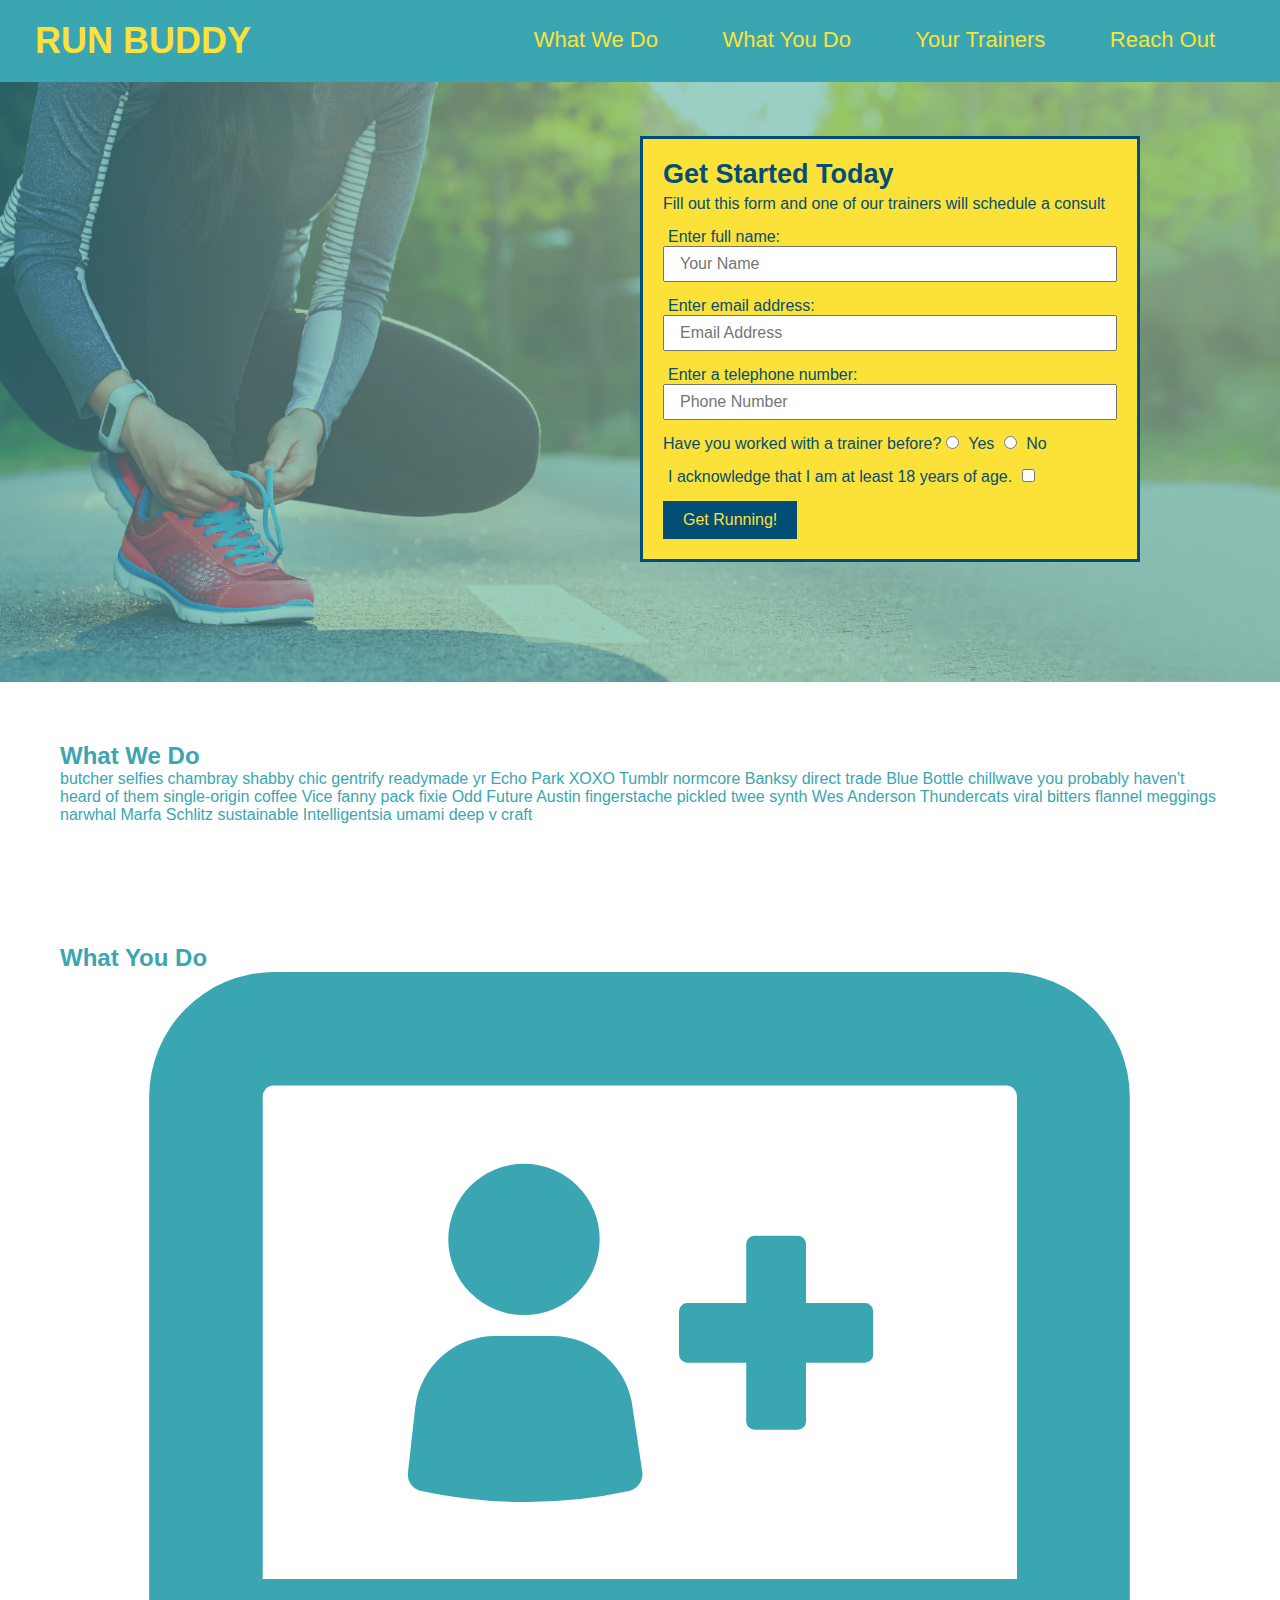
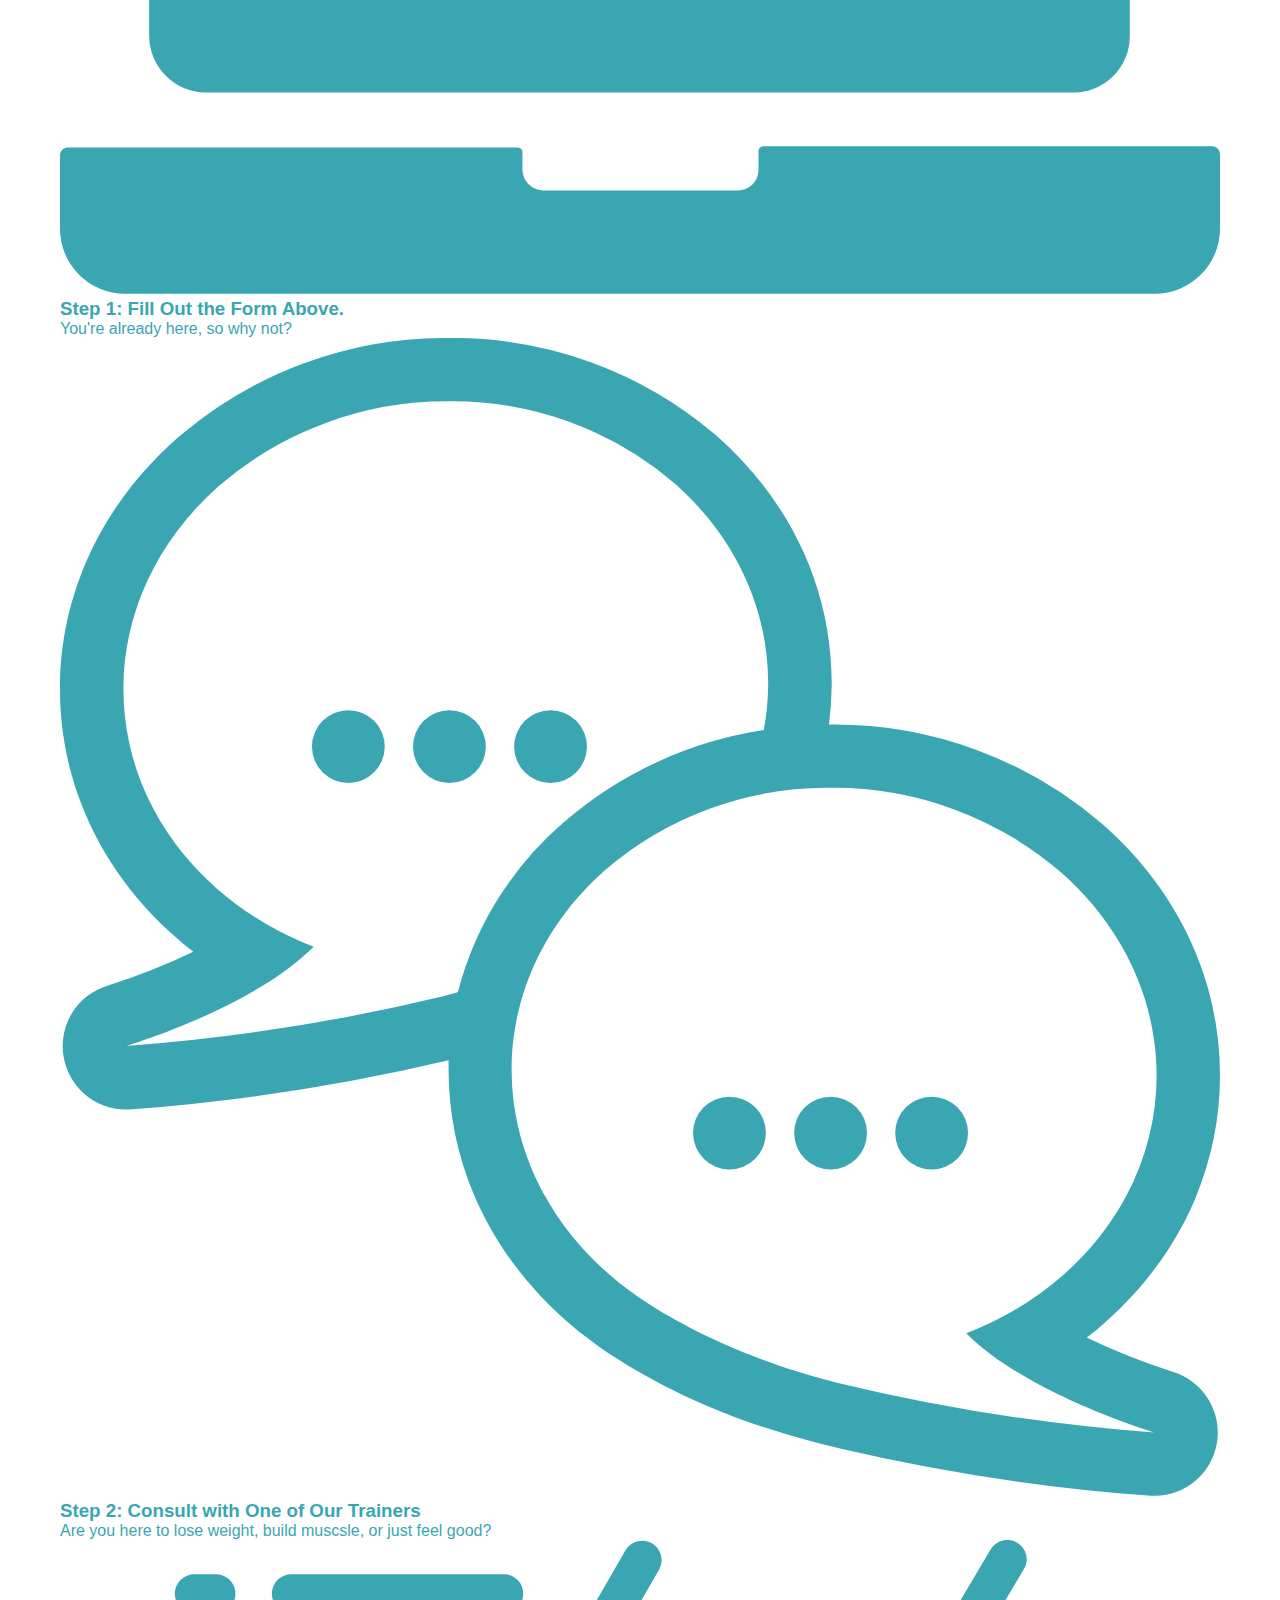
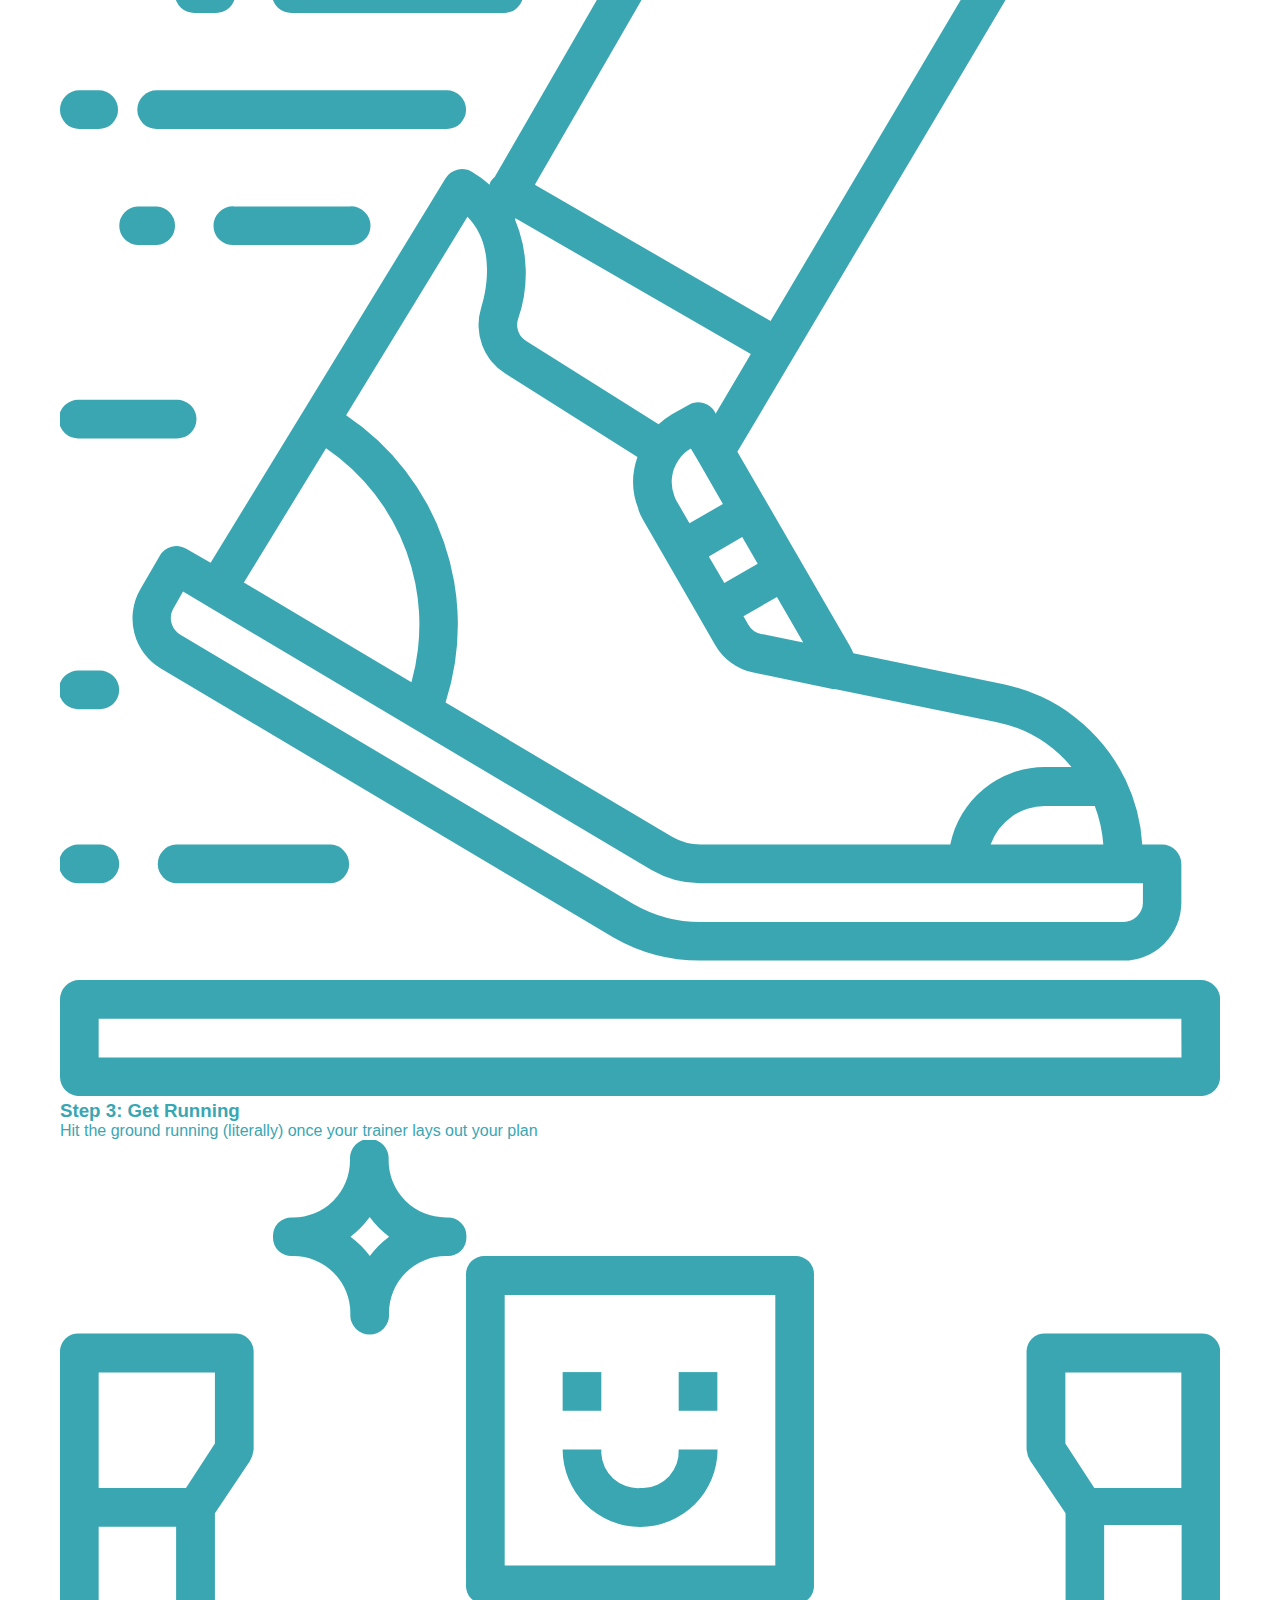
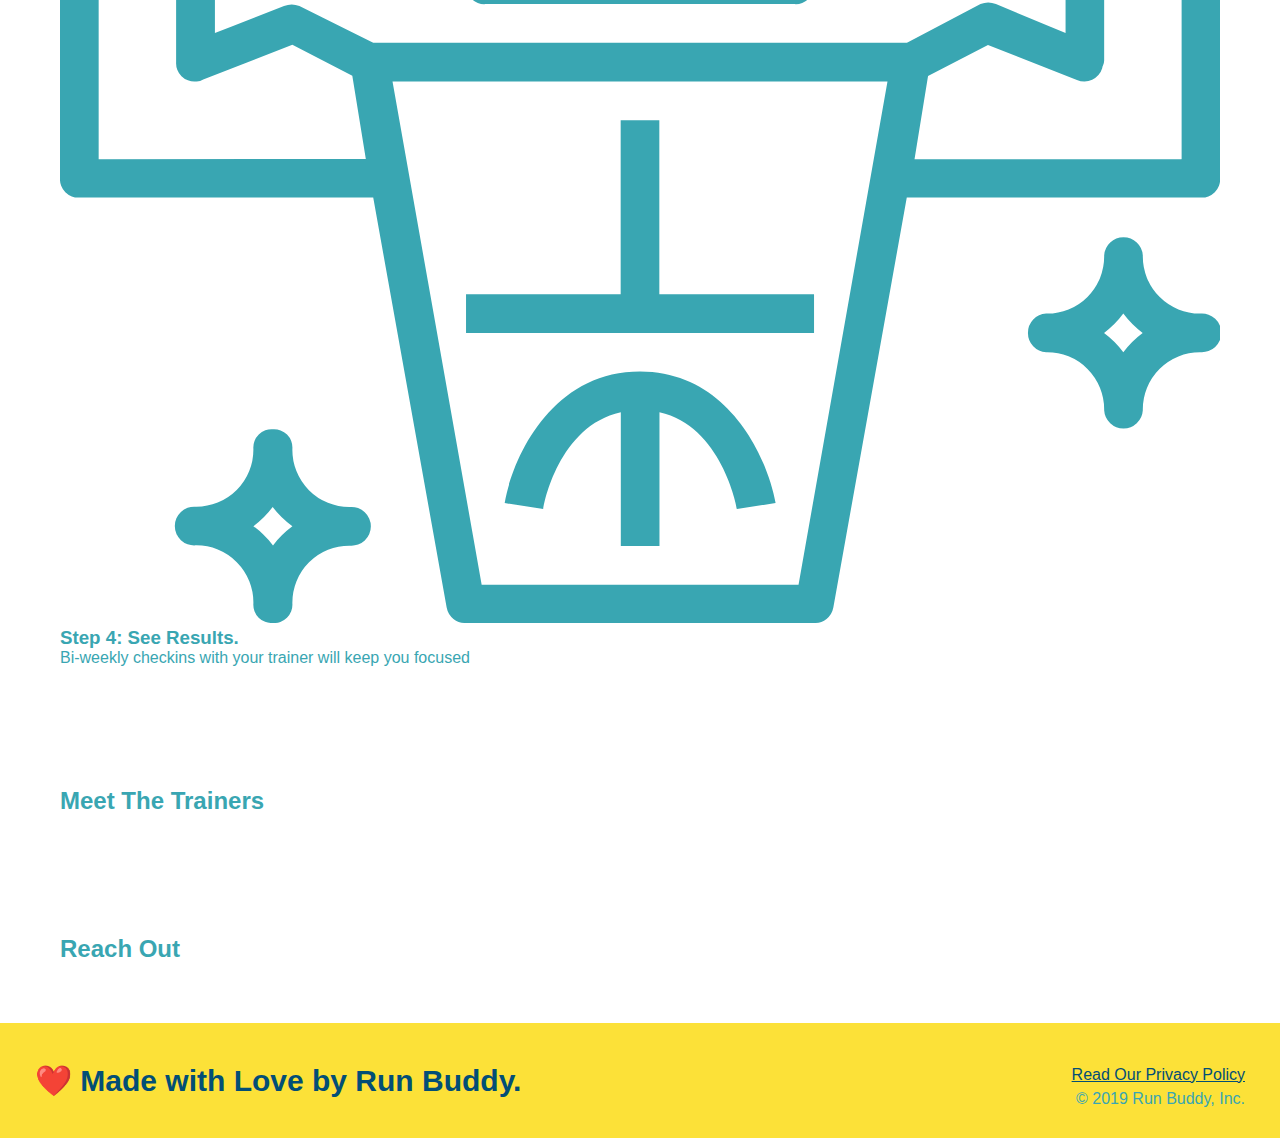
==== index.html @ 2b75f2f6 "added descriptive icons for sections" ====
<!DOCTYPE html>
<html lang="en">
   <header>
      <link rel="stylesheet" href="./assets/css/style.css" />
       <h1>
          <a href="index.html">RUN BUDDY</a>
      </h1>
      <nav>
         <ul>
            <li>
               <a href="#what-we-do">What We Do</a>
            </li>
            <li>
               <a href="#what-you-do">What You Do</a>
            <li>
            <li>
               <a href="#your-trainers">Your Trainers</a>
            </li>
            <li>
               <a href="#reach-out">Reach Out</a>
            </li>
         </ul>   
      </nav>
   </header>

<!-- HERO/JUMBOTRON-->
   <section class="hero">
      <div class="hero-form">
         <h3>Get Started Today</h3>
         <p>Fill out this form and one of our trainers will schedule a consult</p>
       <form>
            <label for="name">Enter full name:</label>
            <input type="text" placeholder="Your Name" name="name" id="name" class="form-input"/>
            <label for="email">Enter email address:</label>
            <input type="email" placeholder="Email Address" name="email" id="email" class="form-input"/>
            <label for="phone">Enter a telephone number:</label>
            <input type="tel" placeholder="Phone Number" name="phone" id="phone" class="form-input"/>
            <p>
               Have you worked with a trainer before?
               <input type="radio" name="trainer-confirm" id="trainer-yes" />
               <label for="trainer-yes">Yes</label>
               <input type="radio" name="trainer-confirm" id="trainer-no" />
               <label for="trainer-no">No</label>
            </p>
            <p>
               <label for="checkbox">
                  I acknowledge that I am at least 18 years of age.
               </label>
              <input type="checkbox" name="age-confirm" id="checkbox" />
            </p>
<!-- I don't understand Chrome Dev tools, how do i make the button change in the website? 1.3.6-->            
            <button type="submit">
               Get Running!
            </button>
         </form>
      </div>
   </section>
<!-- END HERO-->



<!-- "what we do" section-->
   <section id="what-we-do">
       <h2>What We Do</h2>
       <p>butcher selfies chambray shabby chic gentrify readymade yr Echo Park XOXO Tumblr normcore Banksy direct trade Blue Bottle chillwave you probably haven't heard of them single-origin coffee Vice fanny pack fixie Odd Future Austin fingerstache pickled twee synth Wes Anderson Thundercats viral bitters flannel meggings narwhal Marfa Schlitz sustainable Intelligentsia umami deep v craft
       </p>
   </section>

<!-- "what you do" section-->
   <section id="what-you-do">
       <h2>What You Do</h2>

       <div>
         <img src="./assets/images/step-1.svg" alt="" />
          <h3>Step 1: Fill Out the Form Above.</h3>
          <p>You're already here, so why not?</p>
       </div>

       <div>
         <img src="./assets/images/step-2.svg" alt="" />
          <h3>Step 2: Consult with One of Our Trainers</h3>
          <p>Are you here to lose weight, build muscsle, or just feel good?</p>
       </div>

       <div>
         <img src="./assets/images/step-3.svg" alt="" />
          <h3>Step 3: Get Running</h3>
          <p>Hit the ground running (literally) once your trainer lays out your plan</p>
       </div>

       <div>
         <img src="./assets/images/step-4.svg" alt="" />
          <h3>Step 4: See Results.</h3>
          <p>Bi-weekly checkins with your trainer will keep you focused</p>
       </div>
   </section>

<!-- "meet the trainers" section-->
   <section if="meet-the-trainers">
       <h2>Meet The Trainers</h2>
   </section>

<!-- "reach out" section-->
   <section id="reach-out">
       <h2>Reach Out</h2>
   </section>

<!-- footer -->
   <footer>
       <h2>❤️ Made with Love by Run Buddy.</h2>
       <div>
         <a href="#">Read Our Privacy Policy</a><br /> 
         &copy; 2019 Run Buddy, Inc.
       </div>
   </footer>

</html>
---- assets/css/style.css ----
* {
    margin: 0;
    padding: 0;
    box-sizing: border-box;
}

body {
    color: #39a6b2;
    font-family: Helvetica, Arial, sans-serif;
  }

header {
      padding: 20px 35px;
      background-color: #39a6b2;
  }

header h1 {
    font-weight: bold;
    font-size: 36px;
    color: #fce138;
    margin: 0;
    display: inline;
}

header a {
    text-decoration: none;
    color: #fce138;
}

header nav {
    float: right;
    margin: 7px 0;
}

header nav ul li {
    display: inline;
}

header nav ul li a {
    margin: 0 30px;
    font-weight: lighter;
    font-size: 22px;
}

footer {
    background: #fce138;
    width: 100%;
    padding: 40px 35px;
}

footer h2 {
    display: inline;
    color: #024e76;
    font-size: 30px;
    margin: 0;
}

footer div {
    float: right;
    line-height: 1.5;
    text-align: right;
}

footer a {
    color: #024e76;
}

section {
    padding: 60px;
}

/* HERO STYLE CHART */
.hero {
    background-image: url("../images/hero-bg.jpeg");
    height: 600px;
    background-size: cover;
    background-position: center;
    position: relative;
}

.hero-form {
    background-color: #fce138;
    padding: 20px;
    width: 500px;
    color: #024e76;
    border: solid 3px #024e76;
    position: absolute;
    bottom: 120px;
    right: 140px;
}

.hero-form h3 {
    font-size: 27px;
    margin: 0;
}

.hero-form p {
    margin: 5px 0 15px 0;
}

.form-input {
    border: ipx solid #024e76;
    display: block;
    padding: 7px 15px;
    font-size: 16px;
    color: #024e76;
    width: 100%;
    margin-bottom: 15px;
}

.hero-form label {
    margin: 0 5px;
}

.hero-form button {
    color: #fce138;
    background-color: #024e76;
    border: none;
    padding: 10px 20px;
    font-size: 16px;
}
/* HERO STYLE END */
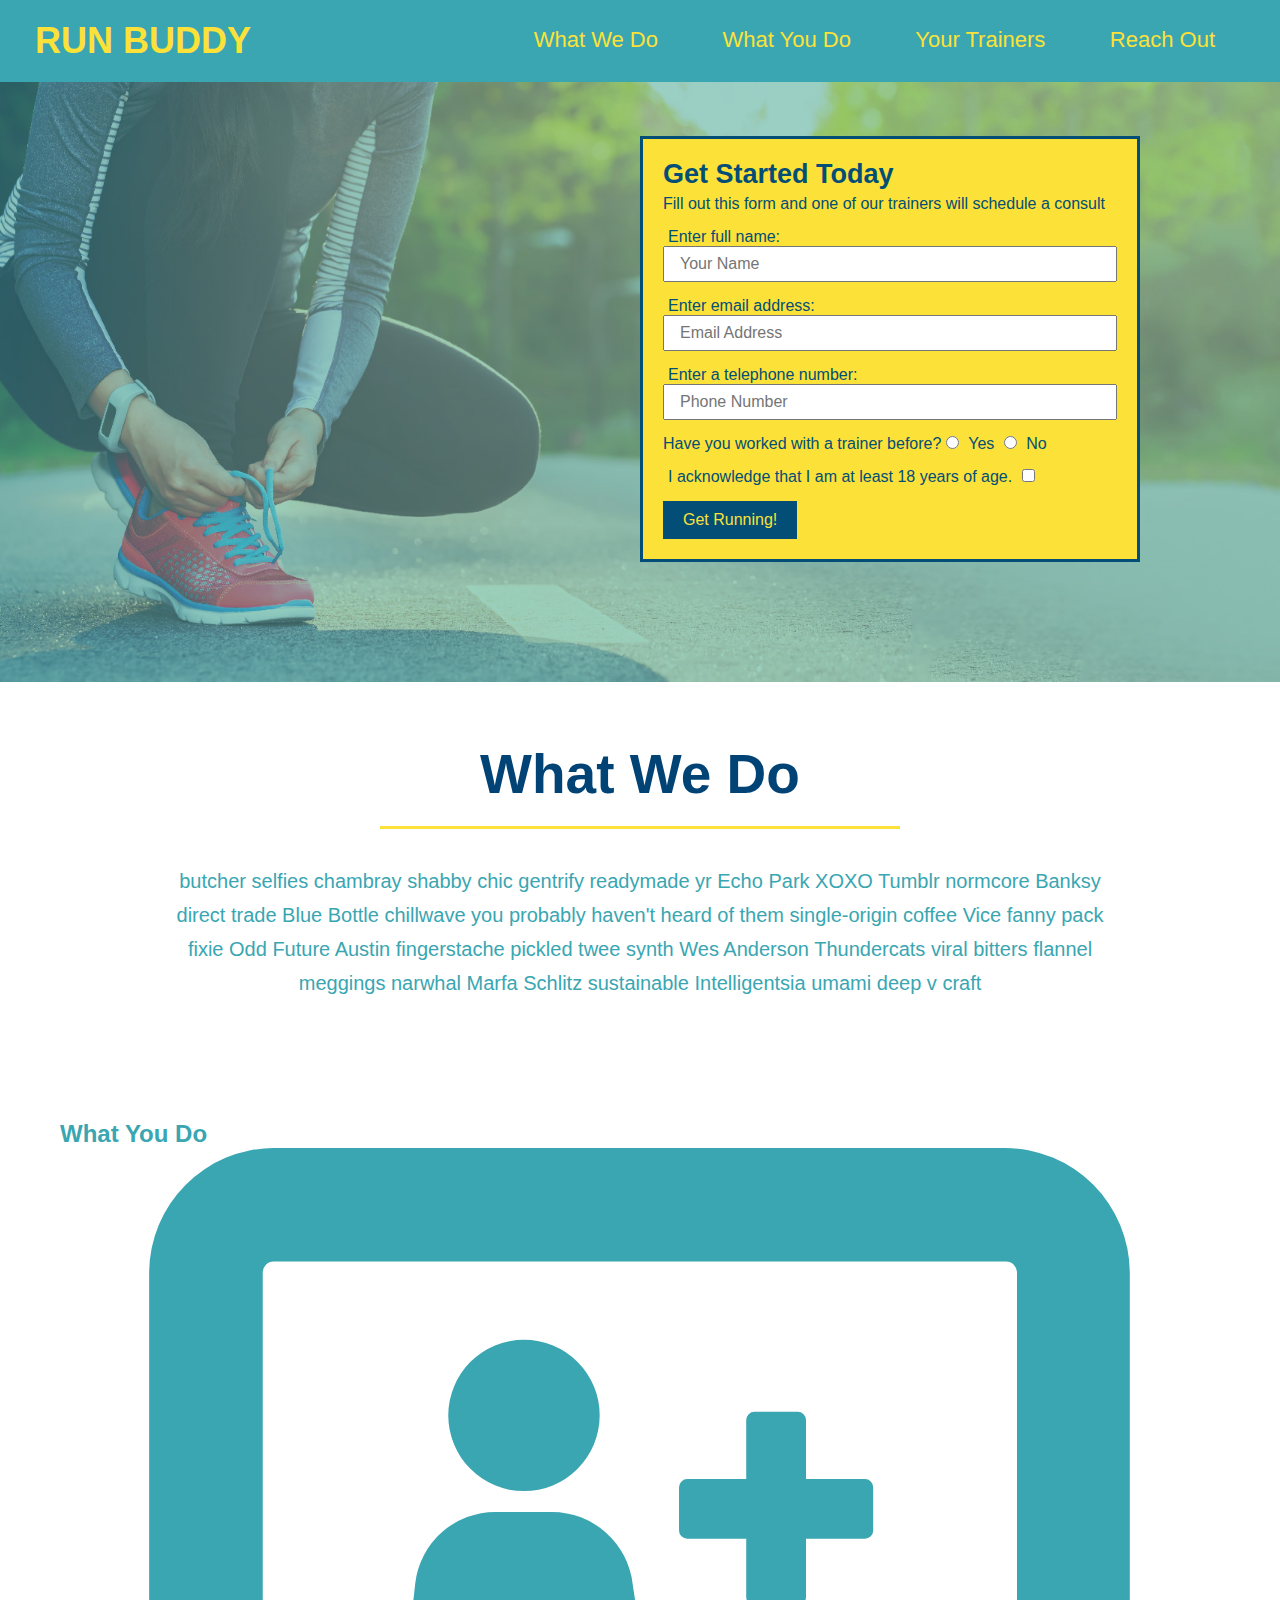
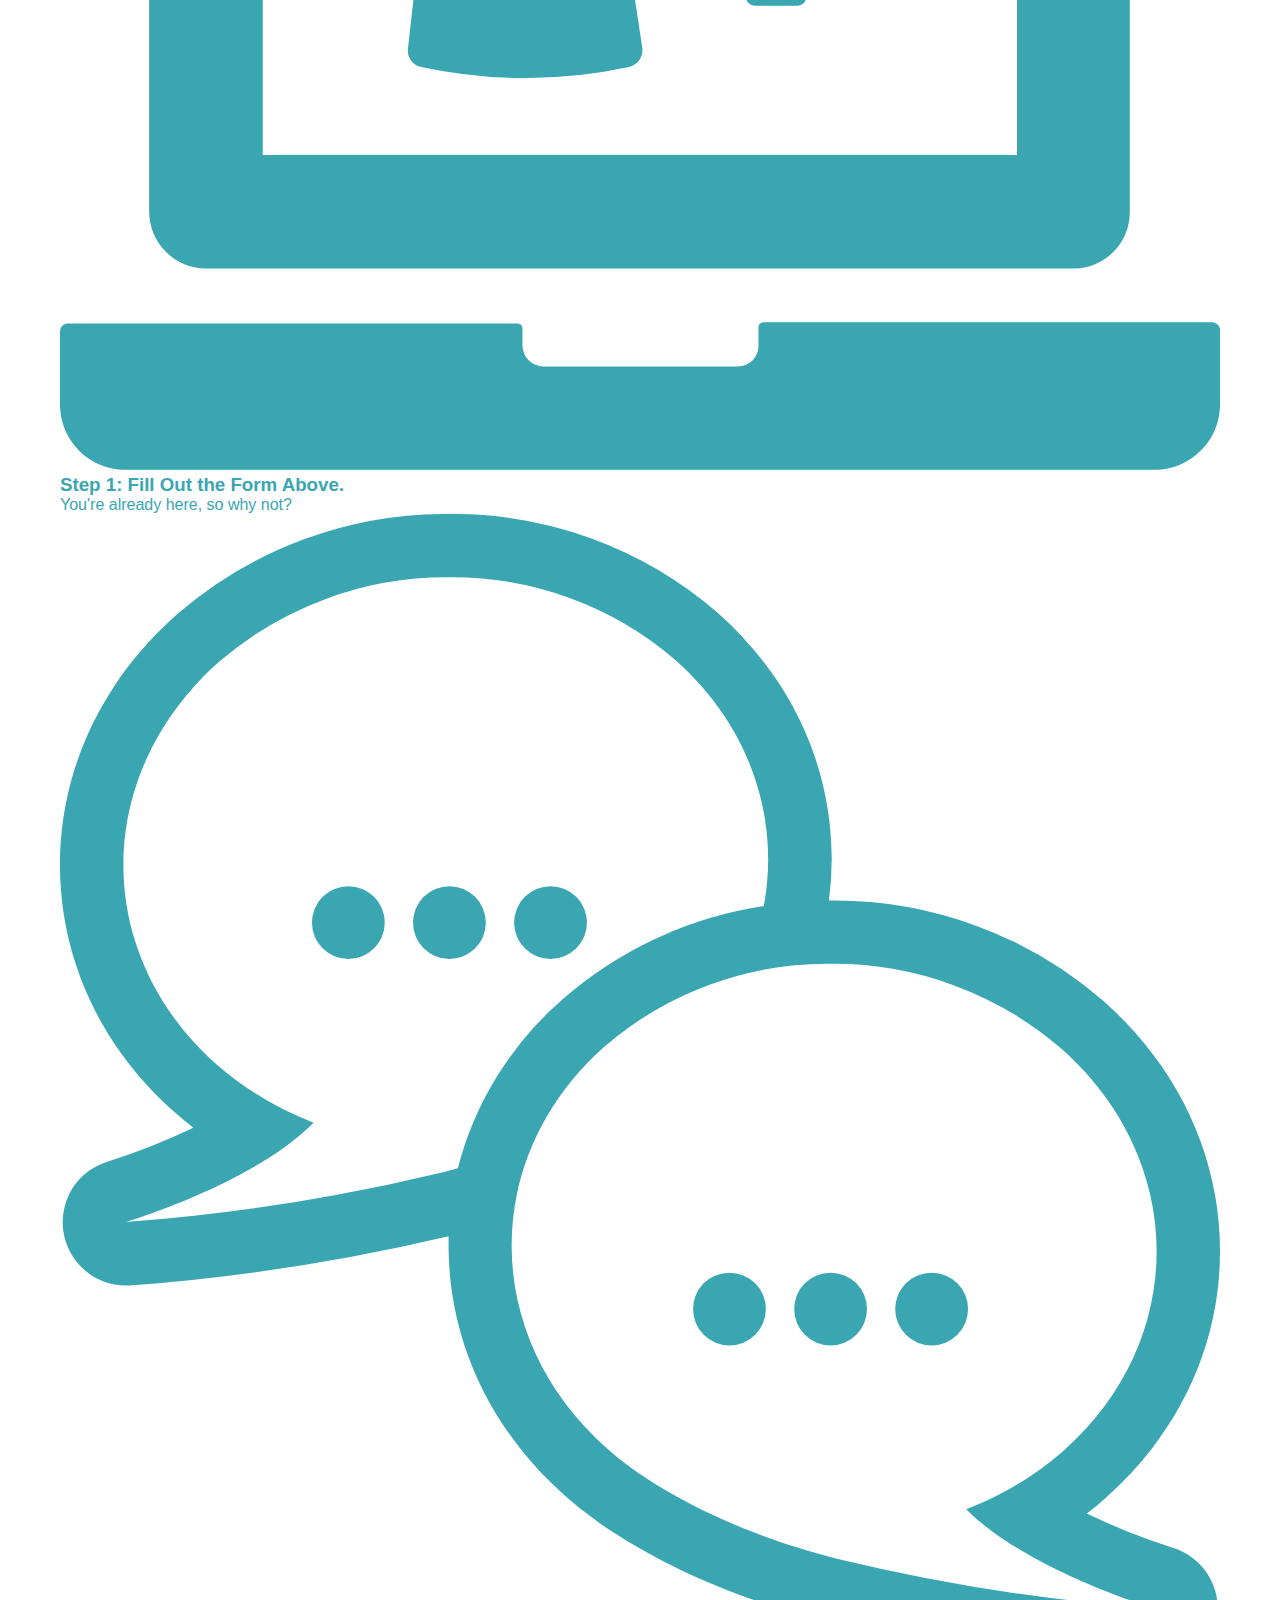
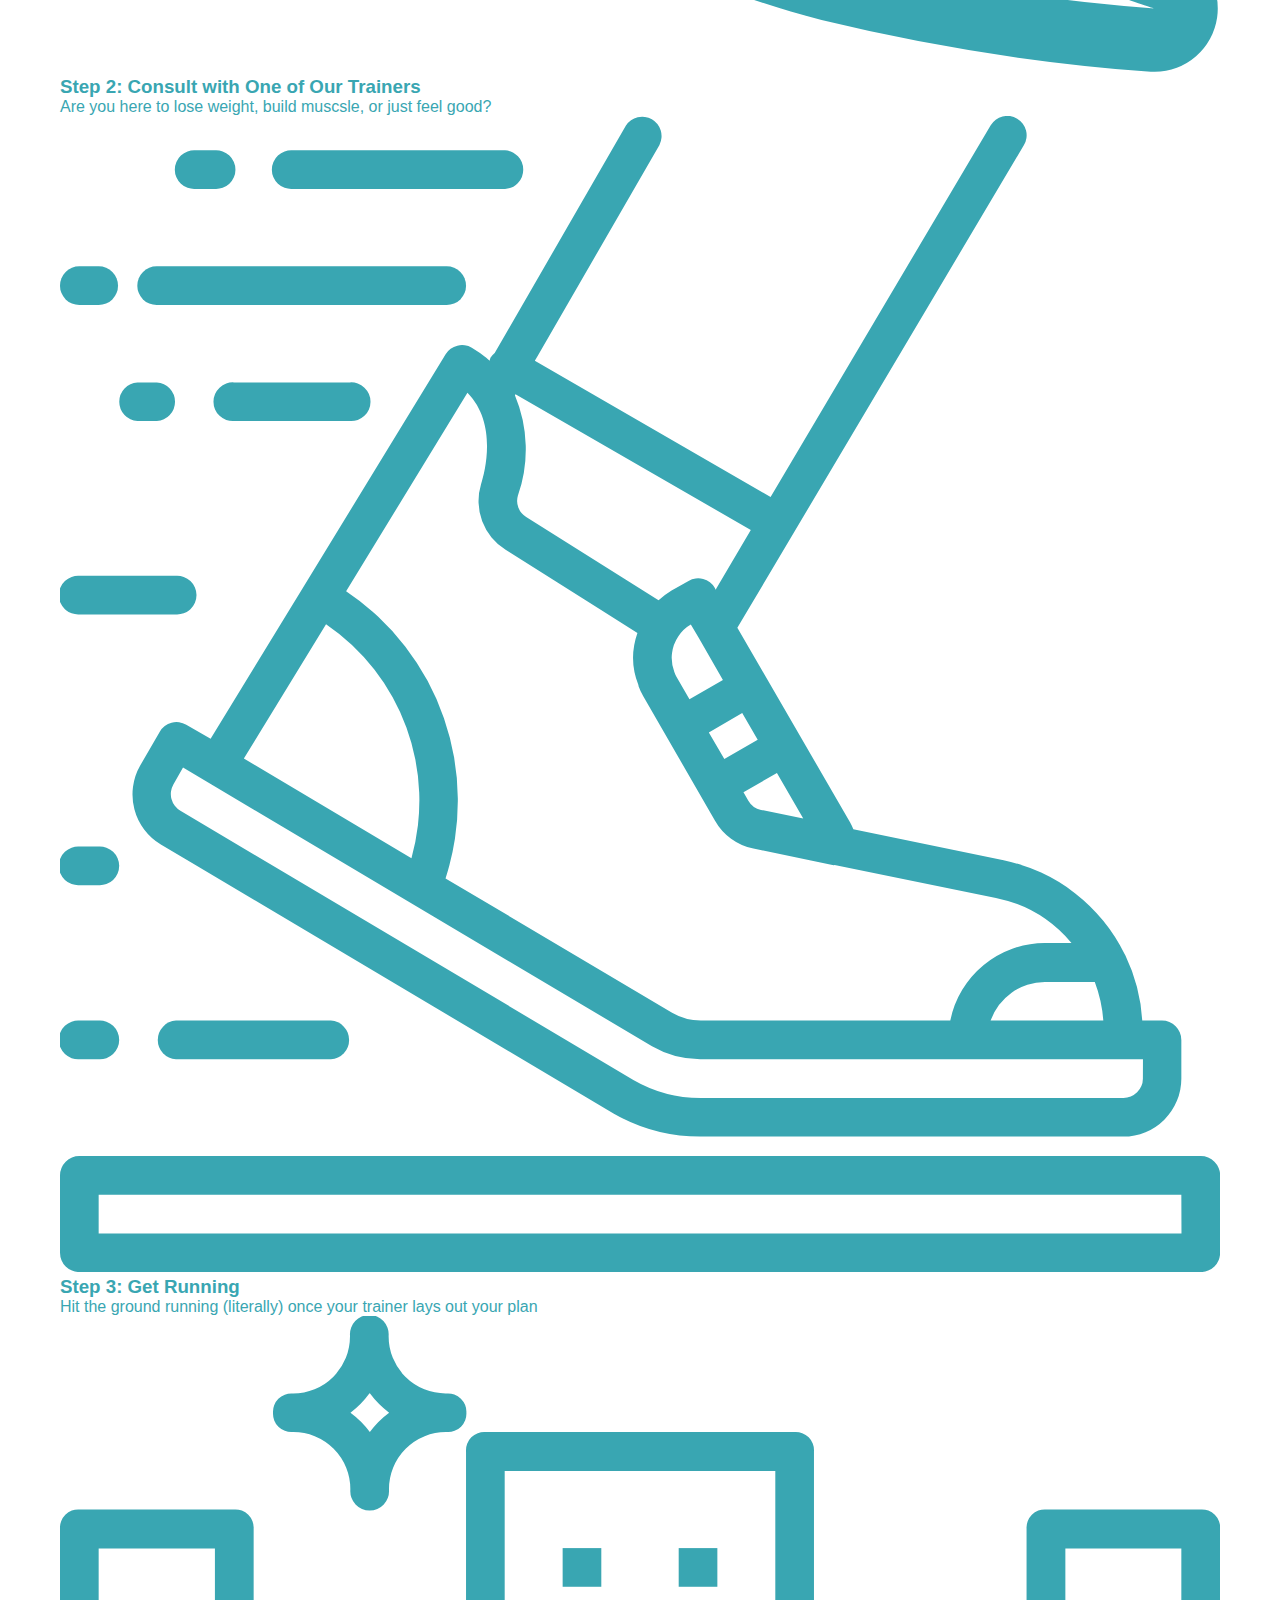
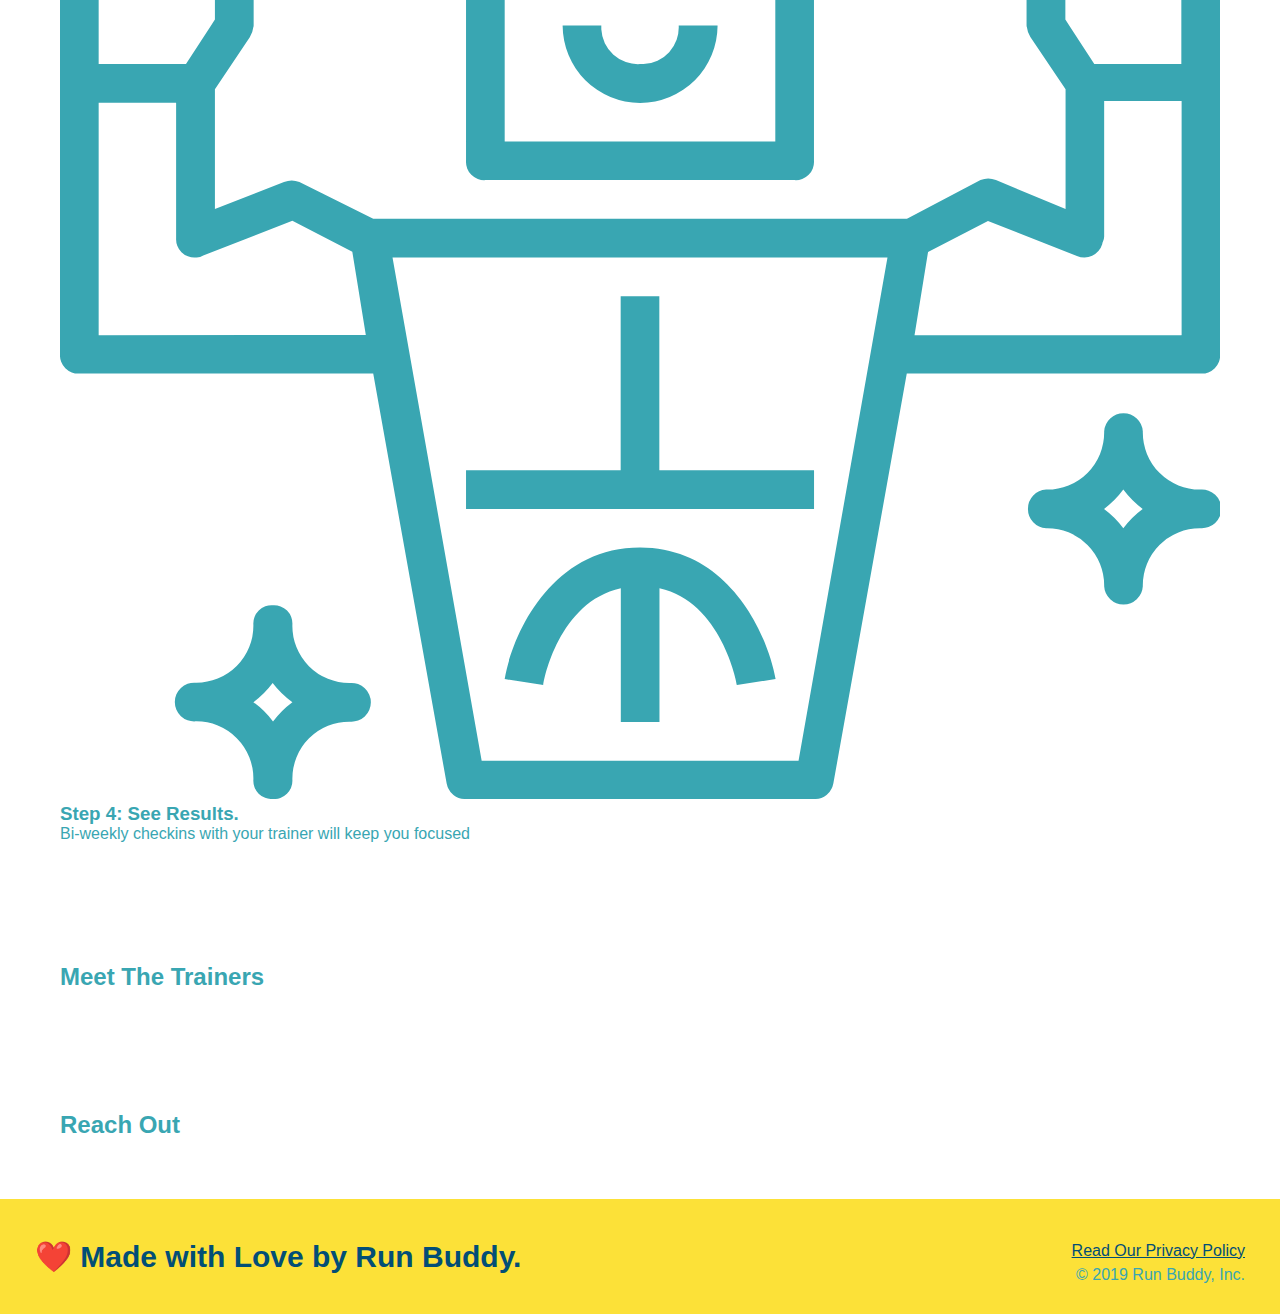
==== commit b0ca932d: "styled what we do section" ====
--- a/index.html
+++ b/index.html
@@ -60,7 +60,7 @@
 
 
 <!-- "what we do" section-->
-   <section id="what-we-do">
+   <section id="what-we-do" class="intro">
        <h2>What We Do</h2>
        <p>butcher selfies chambray shabby chic gentrify readymade yr Echo Park XOXO Tumblr normcore Banksy direct trade Blue Bottle chillwave you probably haven't heard of them single-origin coffee Vice fanny pack fixie Odd Future Austin fingerstache pickled twee synth Wes Anderson Thundercats viral bitters flannel meggings narwhal Marfa Schlitz sustainable Intelligentsia umami deep v craft
        </p>
--- a/assets/css/style.css
+++ b/assets/css/style.css
@@ -119,4 +119,25 @@
     padding: 10px 20px;
     font-size: 16px;
 }
-/* HERO STYLE END */+/* HERO STYLE END */
+
+.intro {
+    text-align: center;
+}
+
+.intro h2 {
+    font-size: 55px;
+    color: #024376;
+    margin-bottom: 35px;
+    padding: 0 100px 20px 100px;
+    border-bottom: 3px solid #fce138;
+    display: inline-block;
+}
+
+.intro p {
+    line-height: 1.7;
+    color: #39a6b2;
+    width: 80%;
+    font-size: 20px;
+    margin: 0 auto;
+}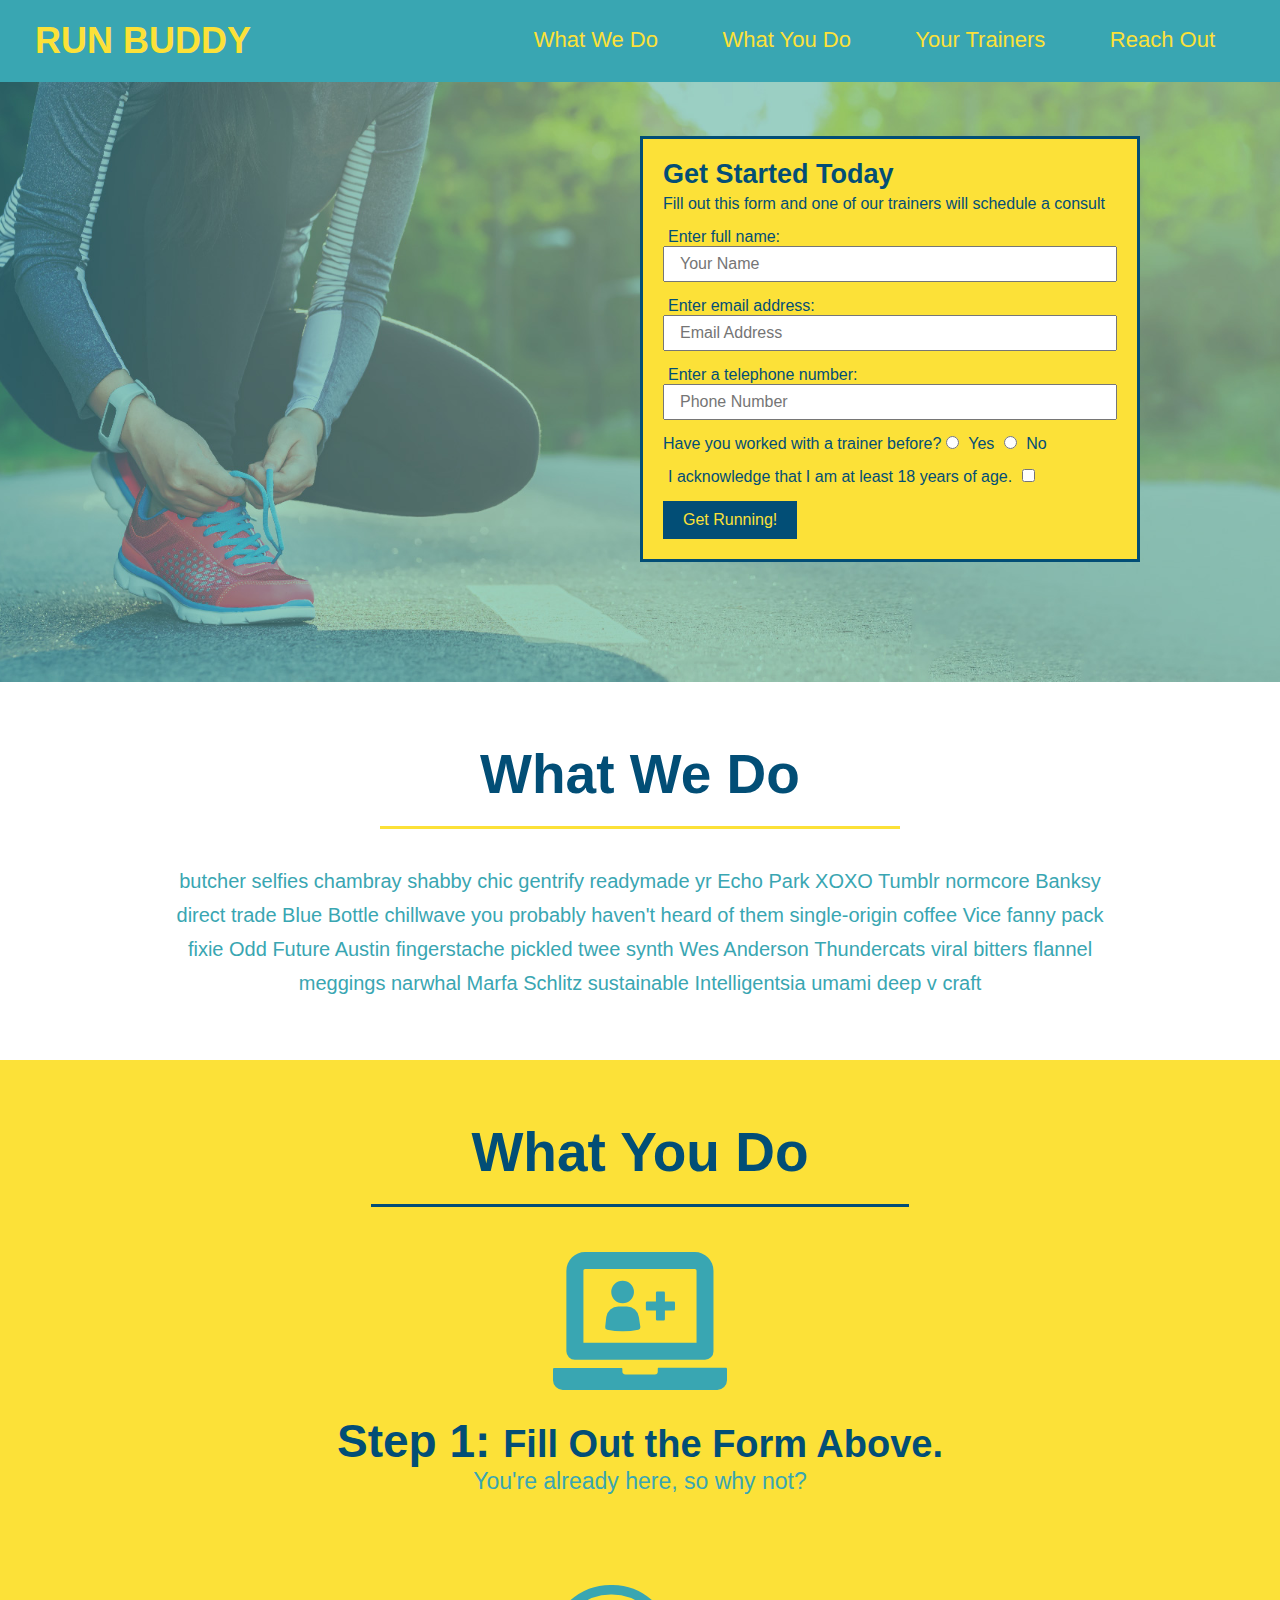
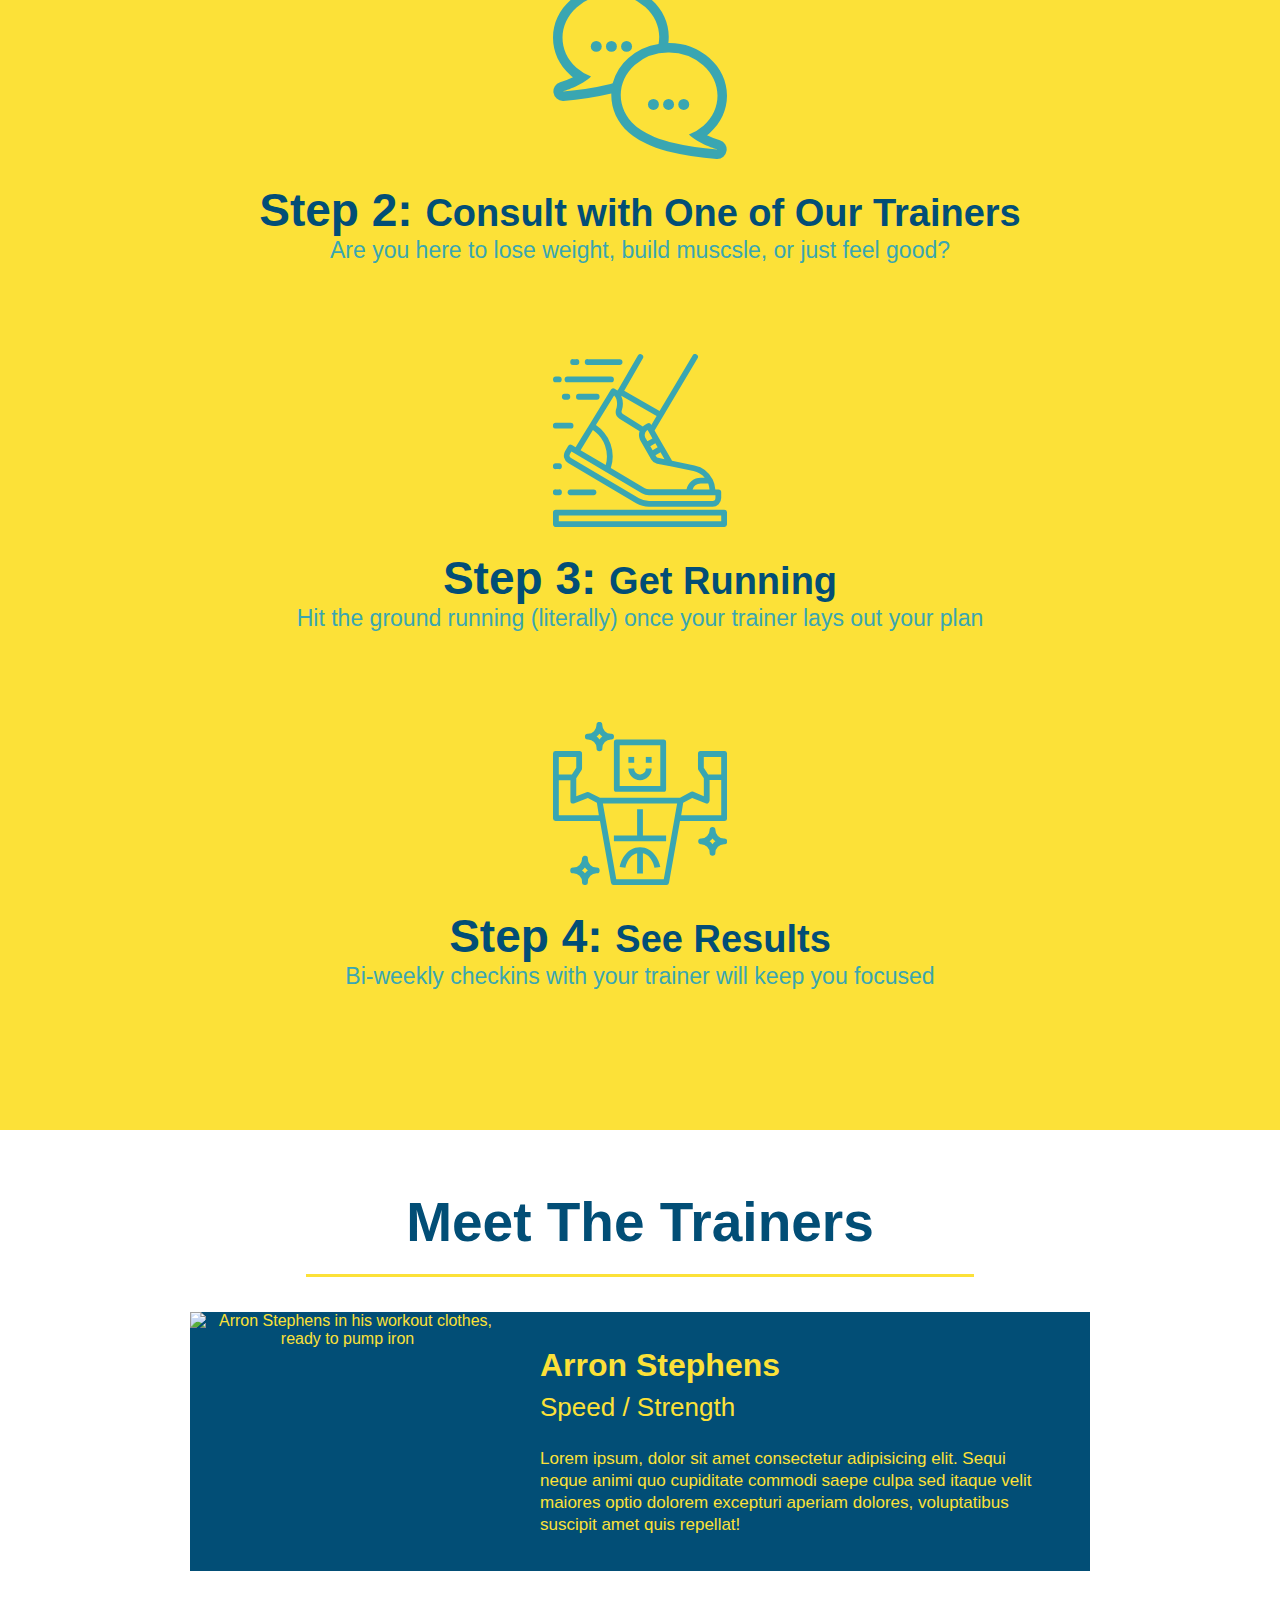
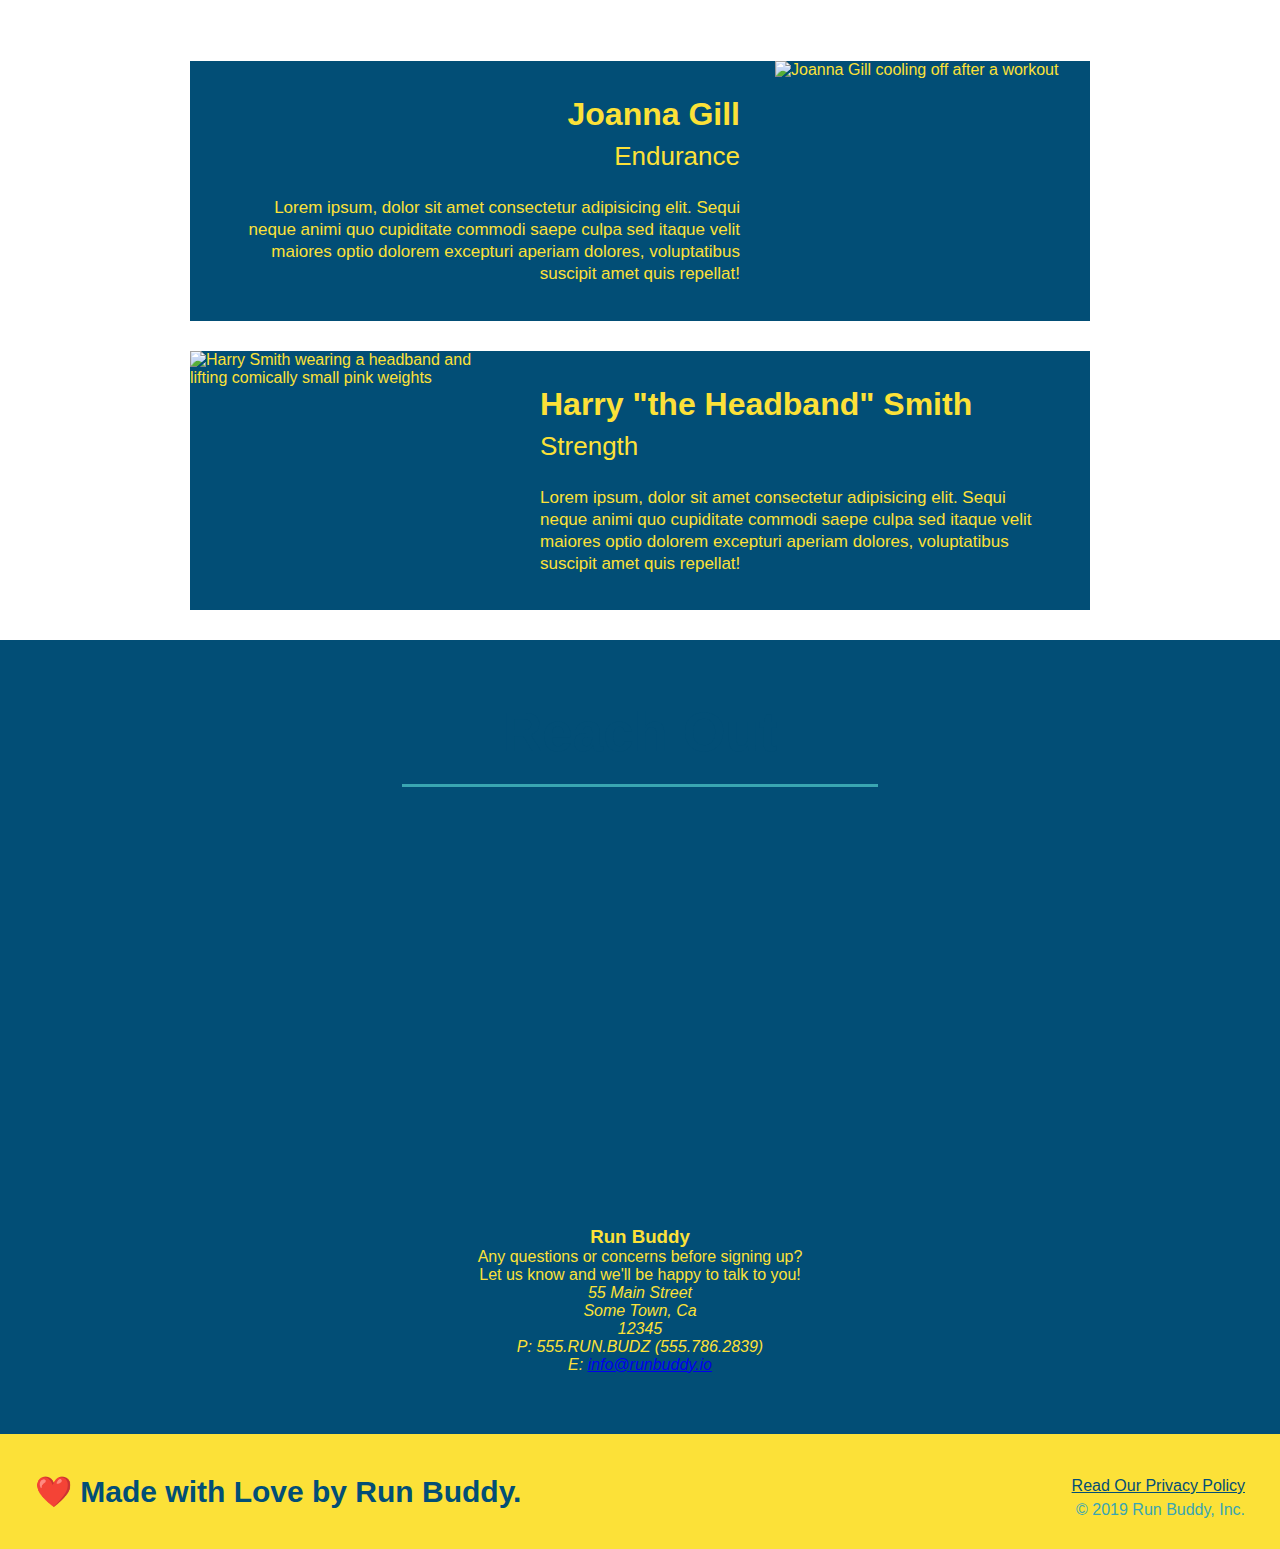
==== commit f009eba9: "added correct styling to the reach out section" ====
--- a/index.html
+++ b/index.html
@@ -61,48 +61,112 @@
 
 <!-- "what we do" section-->
    <section id="what-we-do" class="intro">
-       <h2>What We Do</h2>
+       <h2 class="section-title primary-border">What We Do</h2>
        <p>butcher selfies chambray shabby chic gentrify readymade yr Echo Park XOXO Tumblr normcore Banksy direct trade Blue Bottle chillwave you probably haven't heard of them single-origin coffee Vice fanny pack fixie Odd Future Austin fingerstache pickled twee synth Wes Anderson Thundercats viral bitters flannel meggings narwhal Marfa Schlitz sustainable Intelligentsia umami deep v craft
        </p>
    </section>
 
 <!-- "what you do" section-->
-   <section id="what-you-do">
-       <h2>What You Do</h2>
+   <section id="what-you-do" class="steps">
+       <h2 class="section-title secondary border">What You Do</h2>
 
        <div>
          <img src="./assets/images/step-1.svg" alt="" />
-          <h3>Step 1: Fill Out the Form Above.</h3>
+          <h3>Step 1: <span>Fill Out the Form Above.</span></h3>
           <p>You're already here, so why not?</p>
        </div>
 
        <div>
          <img src="./assets/images/step-2.svg" alt="" />
-          <h3>Step 2: Consult with One of Our Trainers</h3>
+          <h3>Step 2: <span>Consult with One of Our Trainers</span></h3>
           <p>Are you here to lose weight, build muscsle, or just feel good?</p>
        </div>
 
        <div>
          <img src="./assets/images/step-3.svg" alt="" />
-          <h3>Step 3: Get Running</h3>
+          <h3>Step 3: <span>Get Running</span></h3>
           <p>Hit the ground running (literally) once your trainer lays out your plan</p>
        </div>
 
        <div>
          <img src="./assets/images/step-4.svg" alt="" />
-          <h3>Step 4: See Results.</h3>
+          <h3>Step 4: <span>See Results</span></h3>
           <p>Bi-weekly checkins with your trainer will keep you focused</p>
        </div>
    </section>
 
 <!-- "meet the trainers" section-->
-   <section if="meet-the-trainers">
-       <h2>Meet The Trainers</h2>
+   <section id="your-trainers" class="trainers">
+       <h2 class="section-title primary-border">
+          Meet The Trainers
+      </h2>
+      <article class="trainer">
+         <img src="./assets/images/trainer-1.jpg" alt="Arron Stephens in his workout clothes, ready to pump iron" />
+         <div class="trainer-bio text-left">
+            <h3>Arron Stephens</h3>
+            <h4>Speed / Strength</h4>
+            <p>
+               Lorem ipsum, dolor sit amet consectetur adipisicing elit. Sequi neque animi quo cupiditate commodi saepe culpa sed
+               itaque velit maiores optio dolorem excepturi aperiam dolores, voluptatibus suscipit amet quis repellat!
+            </p>
+         </div>
+      </article>
    </section>
 
+<!-- second trainer bio -->
+      <article class="trainer">
+         <div class="trainer-bio text-right">
+            <h3>Joanna Gill</h3>
+            <h4>Endurance</h4>
+            <p>
+               Lorem ipsum, dolor sit amet consectetur adipisicing elit. Sequi neque animi quo cupiditate commodi saepe culpa sed
+               itaque velit maiores optio dolorem excepturi aperiam dolores, voluptatibus suscipit amet quis repellat!
+            </p>
+         </div>
+         <img src="./assets/images/trainer-2.jpg" alt="Joanna Gill cooling off after a workout" />
+      </article>
+ 
+<!-- third trainer bio -->
+      <article class="trainer">
+         <img src="./assets/images/trainer-3.jpg" alt="Harry Smith wearing a headband and lifting comically small pink weights" />
+         <div class="trainer-bio text-left">
+            <h3>Harry "the Headband" Smith</h3>
+            <h4>Strength</h4>
+            <p>
+               Lorem ipsum, dolor sit amet consectetur adipisicing elit. Sequi neque animi quo cupiditate commodi saepe culpa sed
+               itaque velit maiores optio dolorem excepturi aperiam dolores, voluptatibus suscipit amet quis repellat!
+            </p>
+         </div>
+      </article>
+
 <!-- "reach out" section-->
-   <section id="reach-out">
-       <h2>Reach Out</h2>
+   <section id="reach-out" class="contact">
+       <h2 class="section-title secondary-border">Reach Out</h2>
+       <div class="contact-info">
+         <iframe 
+         src="https://www.google.com/maps/embed?pb=!1m18!1m12!1m3!1d3351.716421474892!2d-79.85982768455281!3d32.852759280949165!2m3!1f0!2f0!3f0!3m2!1i1024!2i768!4f13.1!3m3!1m2!1s0x88fe6e23f63a2771%3A0x73387bf54323654f!2s595%20Island%20Walk%20E%2C%20Mt%20Pleasant%2C%20SC%2029464!5e0!3m2!1sen!2sus!4v1635458480543!5m2!1sen!2sus" 
+            width="400" 
+            height="400" 
+            style="border:0" 
+            allowfullscreen="" 
+            loading="lazy">
+         </iframe>
+       </div>
+      <div>
+         <h3>Run Buddy</h3>
+       <p>
+           Any questions or concerns before signing up?
+        <br />
+         Let us know and we'll be happy to talk to you!
+         </p>
+         <address>
+            55 Main Street <br/>
+            Some Town, Ca <br/>
+            12345<br />
+            P: 555.RUN.BUDZ (555.786.2839)<br/>
+            E: <a href="mailto:info@runbuddy.io">info@runbuddy.io</a>
+          </address>
+       </div>
    </section>
 
 <!-- footer -->
--- a/assets/css/style.css
+++ b/assets/css/style.css
@@ -125,19 +125,126 @@
     text-align: center;
 }
 
-.intro h2 {
-    font-size: 55px;
-    color: #024376;
-    margin-bottom: 35px;
-    padding: 0 100px 20px 100px;
-    border-bottom: 3px solid #fce138;
-    display: inline-block;
-}
-
 .intro p {
     line-height: 1.7;
     color: #39a6b2;
     width: 80%;
     font-size: 20px;
     margin: 0 auto;
-}+}
+
+.steps {
+    text-align: center;
+    background: #fce138;
+}
+
+.section-title {
+    font-size: 55px;
+    color: #024e76;
+    margin-bottom: 35px;
+    padding: 0 100px 20px 100px;
+    display: inline-block;
+    border-bottom: 3px solid;
+  }
+  
+  .primary-border {
+    border-color: #fce138;
+  }
+  
+  .secondary-border {
+    border-color: #39a6b2;
+  }
+
+  .steps div {
+      margin-bottom: 80px;
+  }
+
+  .steps img {
+    width: 15%;
+    margin: 10px 0;
+  }
+  
+  .steps h3 {
+    color: #024e76;
+    font-size: 46px;
+    margin-top: 10px;
+  }
+  
+  .steps p {
+    color: #39a6b2;
+    font-size: 23px;
+  }
+
+  .steps span {
+      font-size: 38px;
+  }
+
+  .trainers {
+    text-align: center;
+  }
+
+  .trainer {
+    width: 900px;
+    margin: 0 auto 30px auto;
+    background: #024e76;
+    color: #fce138;
+    overflow: auto;
+  }
+
+  .trainer img {
+    width: 35%;
+    float: left;
+  }
+  
+  .trainer-bio {
+    padding: 35px;
+    float: left;
+    width: 65%;
+  }
+
+  .text-left {
+    text-align: left;
+  }
+  
+  .text-right {
+    text-align: right;
+  }
+
+  .trainer-bio h3 {
+    font-size: 32px;
+    margin-bottom: 8px;
+  }
+  
+  .trainer-bio h4 {
+    font-weight: lighter;
+    font-size: 26px;
+    margin-bottom: 25px;
+  }
+  
+  .trainer-bio p {
+    font-size: 17px;
+    line-height: 1.3;
+  }
+
+
+/* REACH OUT STYLES START */
+
+  .contact {
+    text-align: center;
+    background-color: #024e76;
+  }
+
+  .contact {
+    color: #fce138;
+  }
+
+ /* 
+ .reach-out-title {
+    font-size: 55px;
+    color: #fce138;
+    margin-bottom: 35px;
+    padding: 0 100px 20px 100px;
+    display: inline-block;
+    border-bottom: 3px solid;
+  }
+  */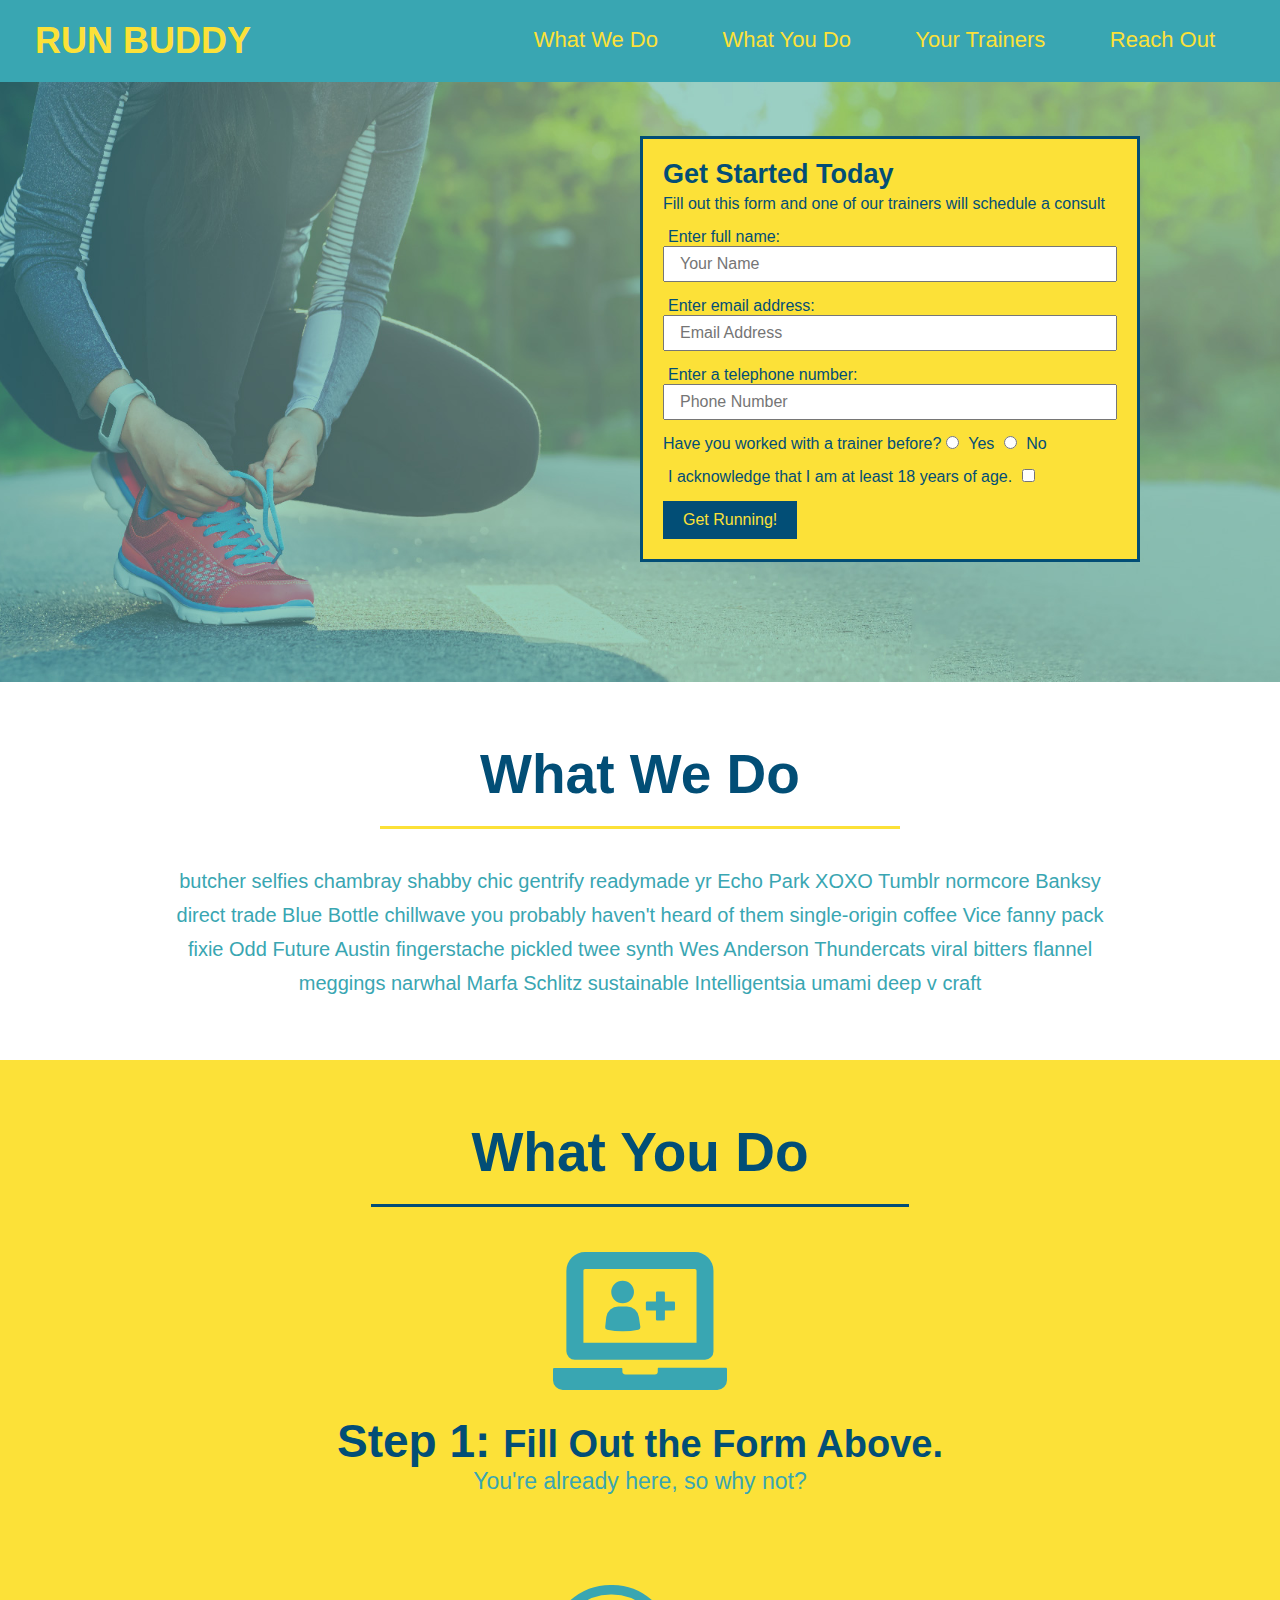
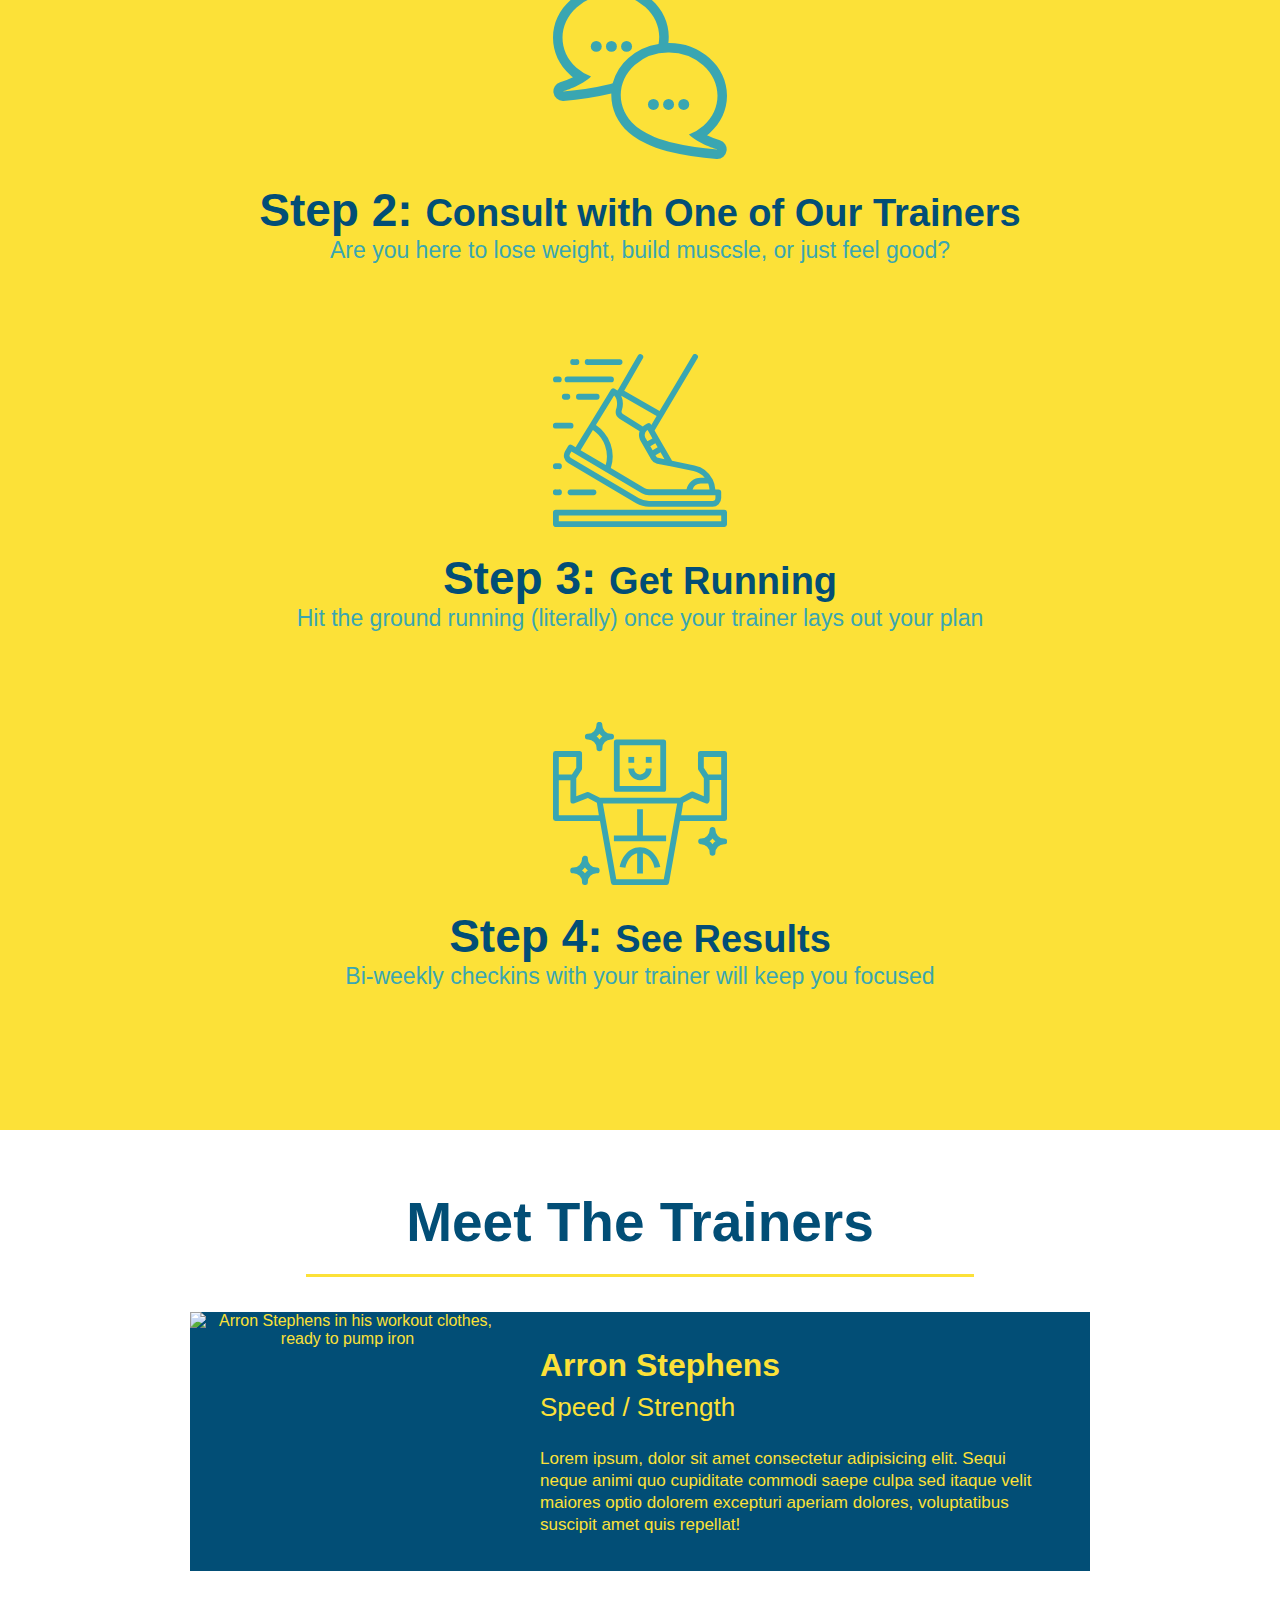
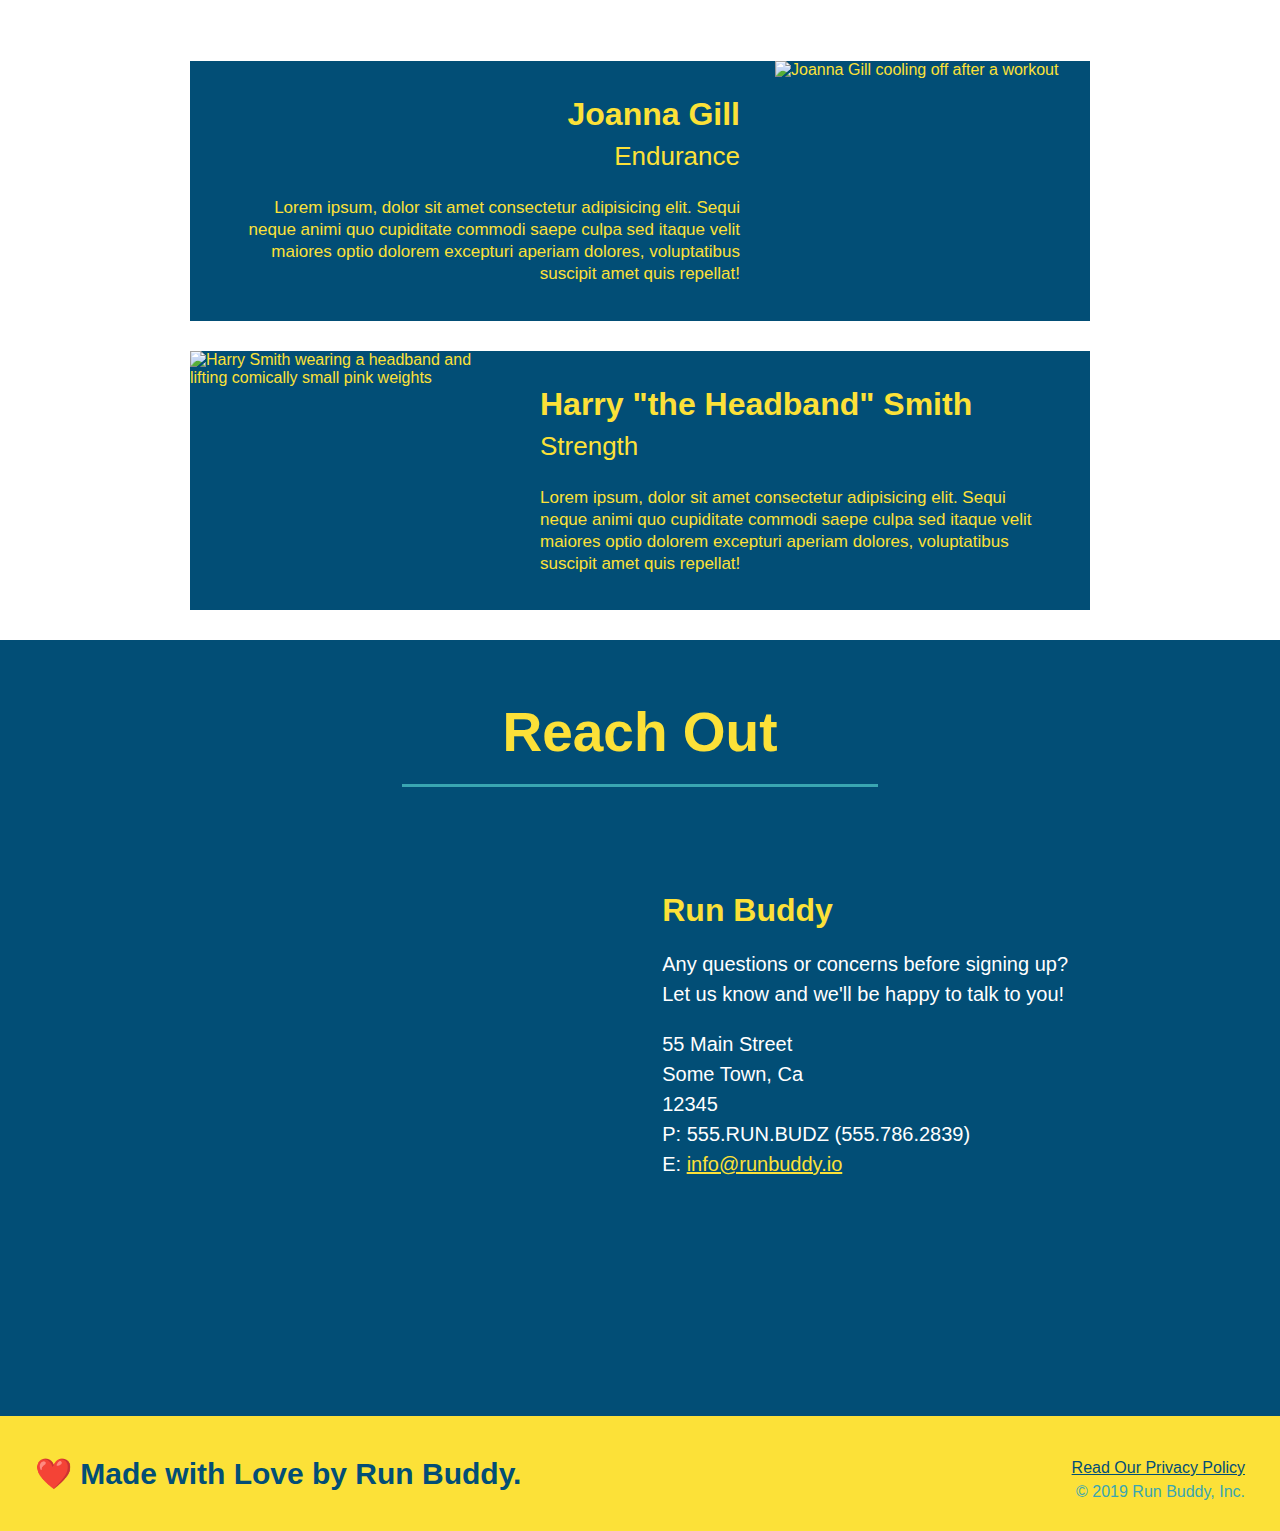
==== commit a3cd960e: "formatted the final reach out ssection of the laanding page. had some trouble excluding the section " ====
--- a/index.html
+++ b/index.html
@@ -141,8 +141,10 @@
 
 <!-- "reach out" section-->
    <section id="reach-out" class="contact">
+      <!-- I MADE THE CLASS ABOVE INCLUDE THE CONTACT-INFO CLASS, BUT THEN IT PUT THE HEADER INLINE WITH THE MAP AND INFO. I UNDERSTAND WHY, BUT HOW DO I CHANGE IT?-->
        <h2 class="section-title secondary-border">Reach Out</h2>
-       <div class="contact-info">
+       <section class="contact-info"> <!-- I KNOW THIS LINE OF CODE SHOULDNT BE NECESSARY. HOW DO I EXCLUDE THE H2 ELEMENT FROM THE INLINE CODE?-->
+       <div>
          <iframe 
          src="https://www.google.com/maps/embed?pb=!1m18!1m12!1m3!1d3351.716421474892!2d-79.85982768455281!3d32.852759280949165!2m3!1f0!2f0!3f0!3m2!1i1024!2i768!4f13.1!3m3!1m2!1s0x88fe6e23f63a2771%3A0x73387bf54323654f!2s595%20Island%20Walk%20E%2C%20Mt%20Pleasant%2C%20SC%2029464!5e0!3m2!1sen!2sus!4v1635458480543!5m2!1sen!2sus" 
             width="400" 
@@ -151,22 +153,23 @@
             allowfullscreen="" 
             loading="lazy">
          </iframe>
-       </div>
+      </div>
       <div>
          <h3>Run Buddy</h3>
-       <p>
-           Any questions or concerns before signing up?
-        <br />
-         Let us know and we'll be happy to talk to you!
-         </p>
+         <p>
+              Any questions or concerns before signing up?
+          <br />
+           Let us know and we'll be happy to talk to you!
+          </p>
          <address>
             55 Main Street <br/>
             Some Town, Ca <br/>
             12345<br />
             P: 555.RUN.BUDZ (555.786.2839)<br/>
             E: <a href="mailto:info@runbuddy.io">info@runbuddy.io</a>
-          </address>
-       </div>
+         </address>
+      </div>
+      </section>
    </section>
 
 <!-- footer -->
--- a/assets/css/style.css
+++ b/assets/css/style.css
@@ -234,17 +234,38 @@
     background-color: #024e76;
   }
 
-  .contact {
-    color: #fce138;
-  }
-
- /* 
- .reach-out-title {
-    font-size: 55px;
-    color: #fce138;
-    margin-bottom: 35px;
-    padding: 0 100px 20px 100px;
+  .contact h2{
+    color: #fce138;
+  }
+
+  .contact-info iframe {
+    width: 400px;
+    height: 400px;
+  }
+
+  .contact-info div {
+    width: 410px;
     display: inline-block;
-    border-bottom: 3px solid;
-  }
-  */+    vertical-align: top;
+    text-align: left;
+    margin: 10px 0 0 20px;
+    color: white;
+  }
+  
+  .contact-info h3 {
+    color: #fce138;
+    font-size: 32px;
+  }
+
+  .contact-info p, .contact-info address {
+    margin: 20px 0;
+    line-height: 1.5;
+    font-size: 20px;
+    font-style: normal;
+  }
+
+  .contact-info a {
+    color: #fce138;
+  }
+
+  /* REACH OUT STYLES END */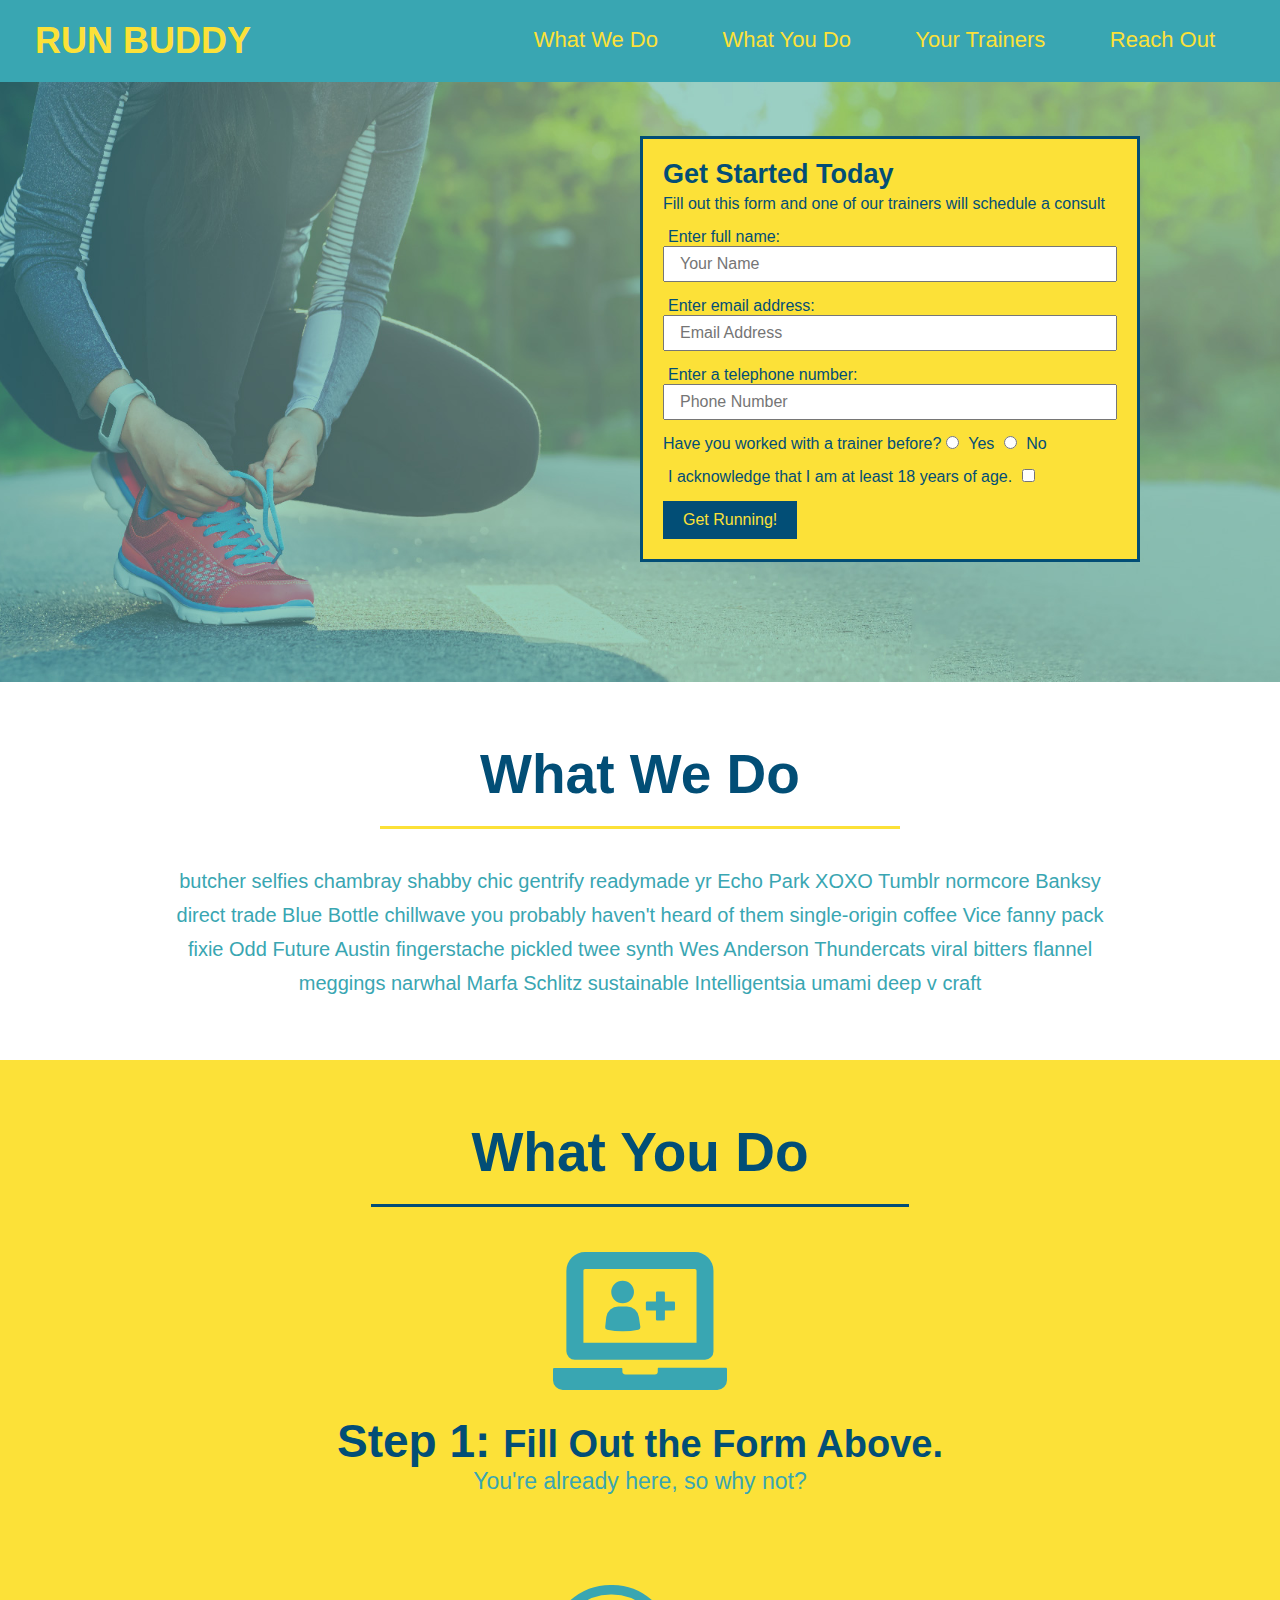
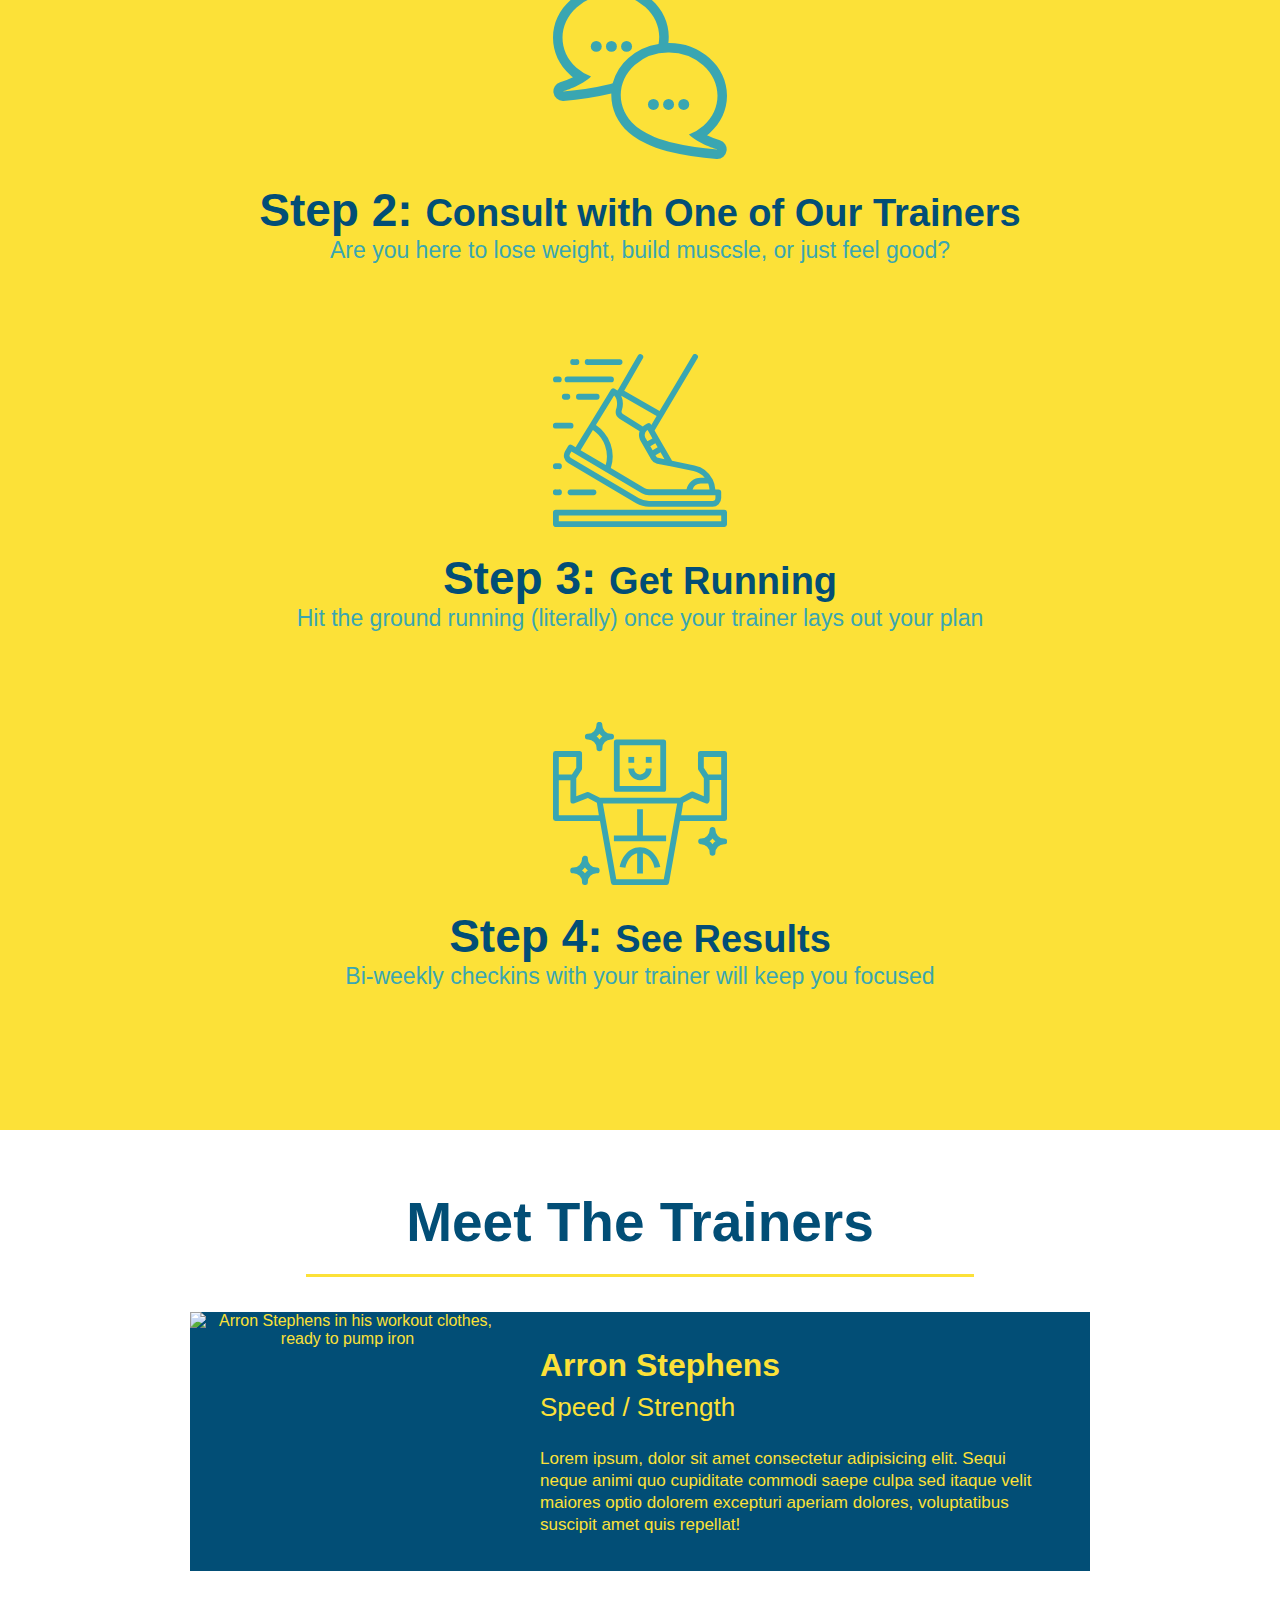
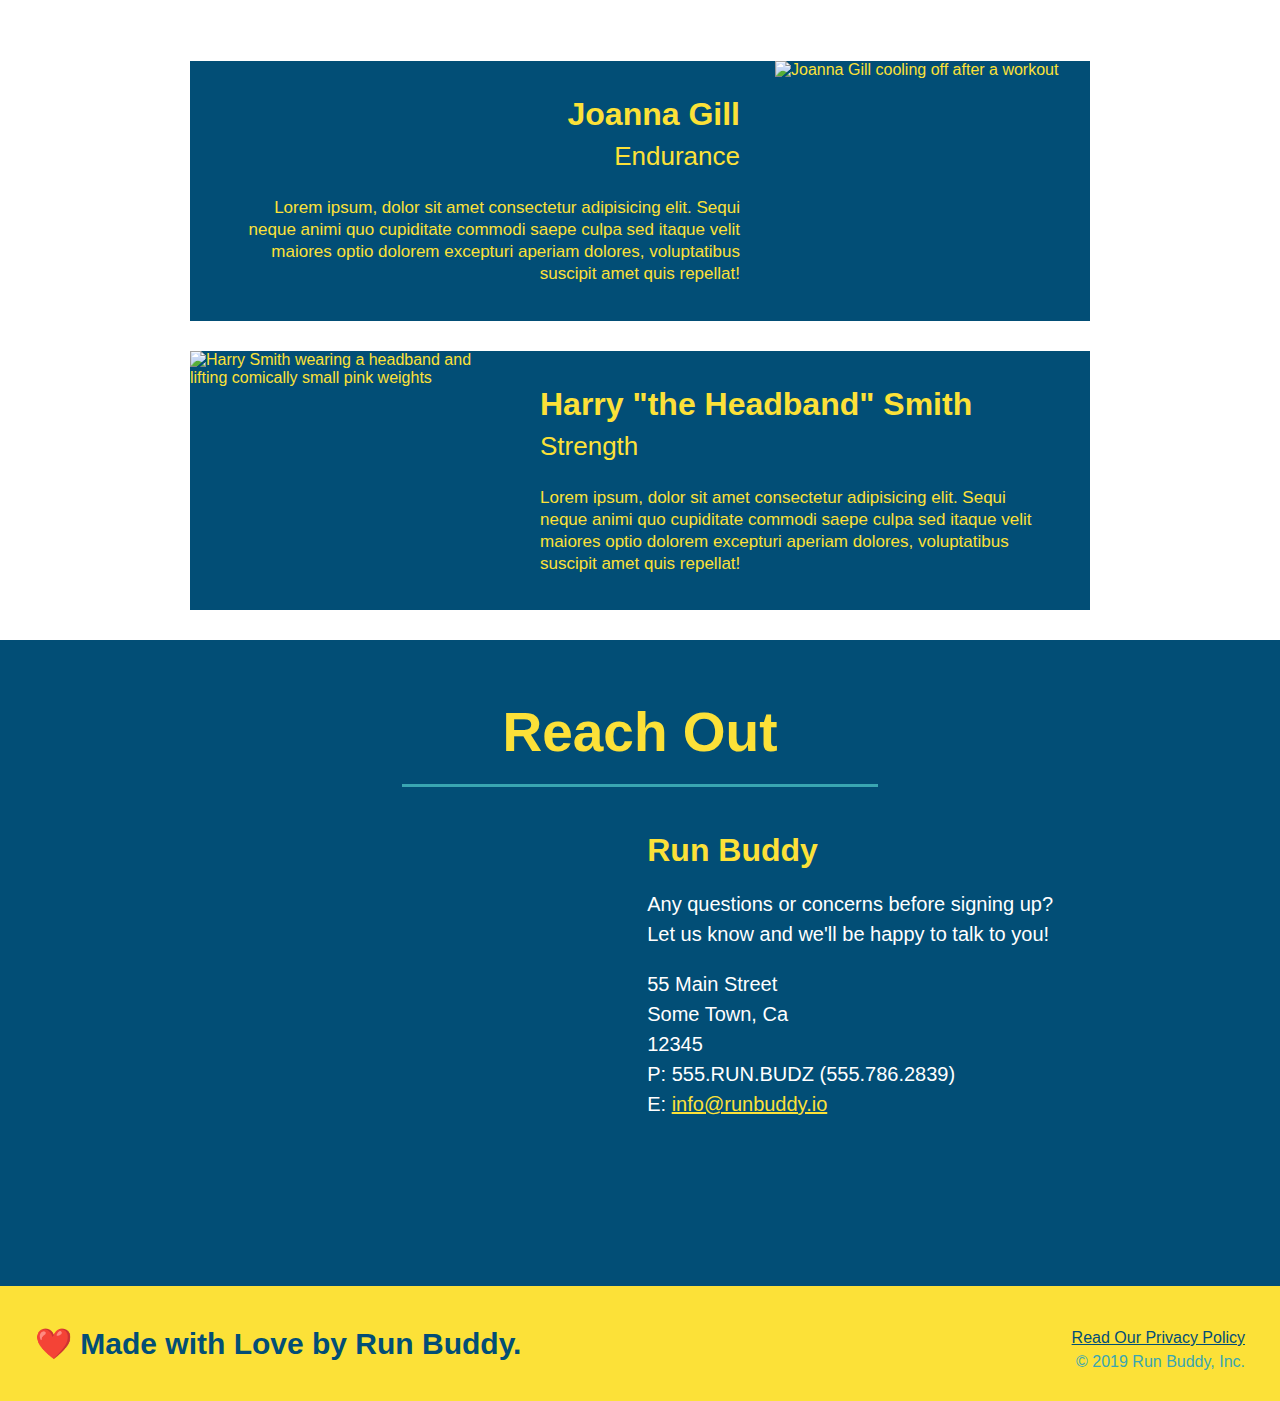
==== commit 9eec8592: "used the lesson snapshot to check my code. I had a </div> element in the wrong place. ARGH! looks ex" ====
--- a/index.html
+++ b/index.html
@@ -141,35 +141,30 @@
 
 <!-- "reach out" section-->
    <section id="reach-out" class="contact">
-      <!-- I MADE THE CLASS ABOVE INCLUDE THE CONTACT-INFO CLASS, BUT THEN IT PUT THE HEADER INLINE WITH THE MAP AND INFO. I UNDERSTAND WHY, BUT HOW DO I CHANGE IT?-->
        <h2 class="section-title secondary-border">Reach Out</h2>
-       <section class="contact-info"> <!-- I KNOW THIS LINE OF CODE SHOULDNT BE NECESSARY. HOW DO I EXCLUDE THE H2 ELEMENT FROM THE INLINE CODE?-->
-       <div>
+       <div class="contact-info">
          <iframe 
-         src="https://www.google.com/maps/embed?pb=!1m18!1m12!1m3!1d3351.716421474892!2d-79.85982768455281!3d32.852759280949165!2m3!1f0!2f0!3f0!3m2!1i1024!2i768!4f13.1!3m3!1m2!1s0x88fe6e23f63a2771%3A0x73387bf54323654f!2s595%20Island%20Walk%20E%2C%20Mt%20Pleasant%2C%20SC%2029464!5e0!3m2!1sen!2sus!4v1635458480543!5m2!1sen!2sus" 
-            width="400" 
-            height="400" 
-            style="border:0" 
-            allowfullscreen="" 
-            loading="lazy">
-         </iframe>
+          src="https://www.google.com/maps/embed?pb=!1m18!1m12!1m3!1d3351.716421474892!2d-79.85982768455281!3d32.852759280949165!2m3!1f0!2f0!3f0!3m2!1i1024!2i768!4f13.1!3m3!1m2!1s0x88fe6e23f63a2771%3A0x73387bf54323654f!2s595%20Island%20Walk%20E%2C%20Mt%20Pleasant%2C%20SC%2029464!5e0!3m2!1sen!2sus!4v1635458480543!5m2!1sen!2sus"  
+             style="border:0" 
+             allowfullscreen="" 
+               loading="lazy">
+            </iframe>
+         <div>
+            <h3>Run Buddy</h3>
+            <p>
+                 Any questions or concerns before signing up?
+            <br />
+              Let us know and we'll be happy to talk to you!
+             </p>
+           <address>
+              55 Main Street <br/>
+             Some Town, Ca <br/>
+             12345<br />
+             P: 555.RUN.BUDZ (555.786.2839)<br/>
+               E: <a href="mailto:info@runbuddy.io">info@runbuddy.io</a>
+          </address>
+         </div>
       </div>
-      <div>
-         <h3>Run Buddy</h3>
-         <p>
-              Any questions or concerns before signing up?
-          <br />
-           Let us know and we'll be happy to talk to you!
-          </p>
-         <address>
-            55 Main Street <br/>
-            Some Town, Ca <br/>
-            12345<br />
-            P: 555.RUN.BUDZ (555.786.2839)<br/>
-            E: <a href="mailto:info@runbuddy.io">info@runbuddy.io</a>
-         </address>
-      </div>
-      </section>
    </section>
 
 <!-- footer -->
--- a/assets/css/style.css
+++ b/assets/css/style.css
@@ -255,6 +255,7 @@
   .contact-info h3 {
     color: #fce138;
     font-size: 32px;
+    vertical-align: top;
   }
 
   .contact-info p, .contact-info address {
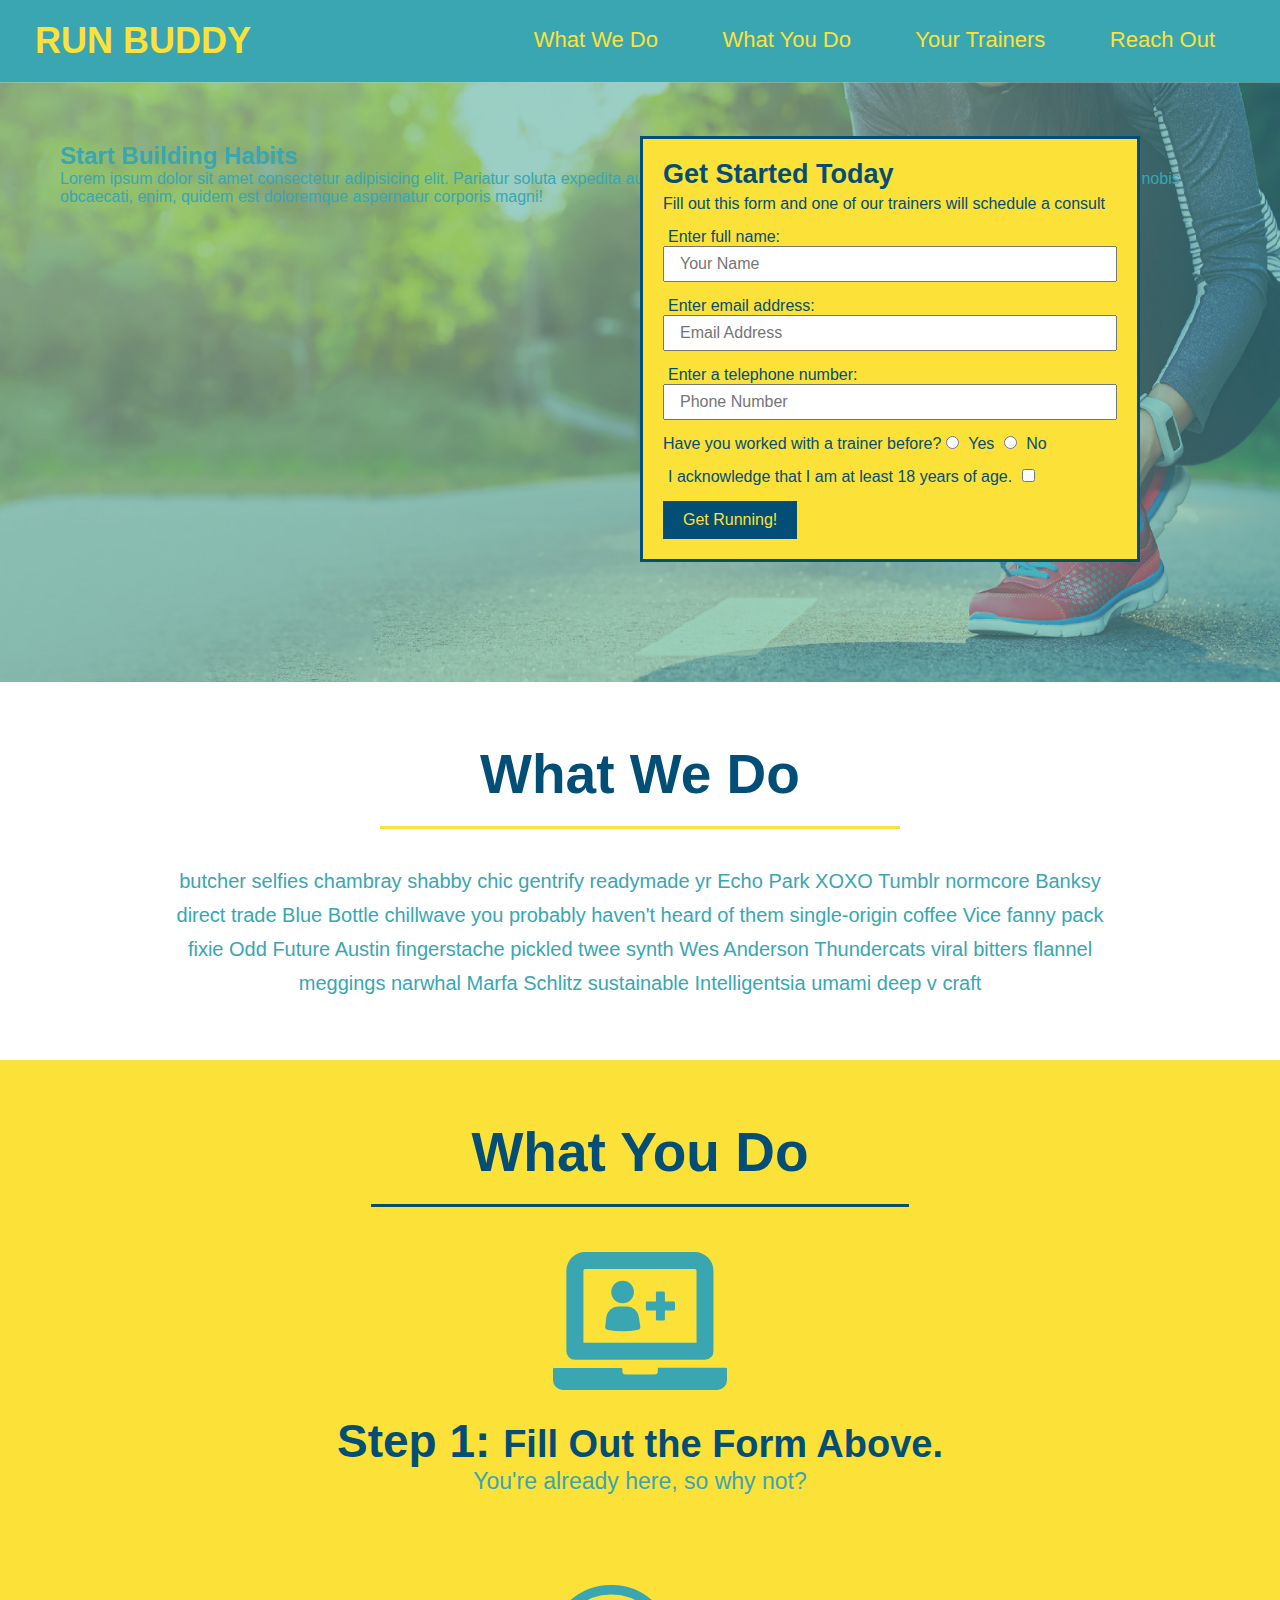
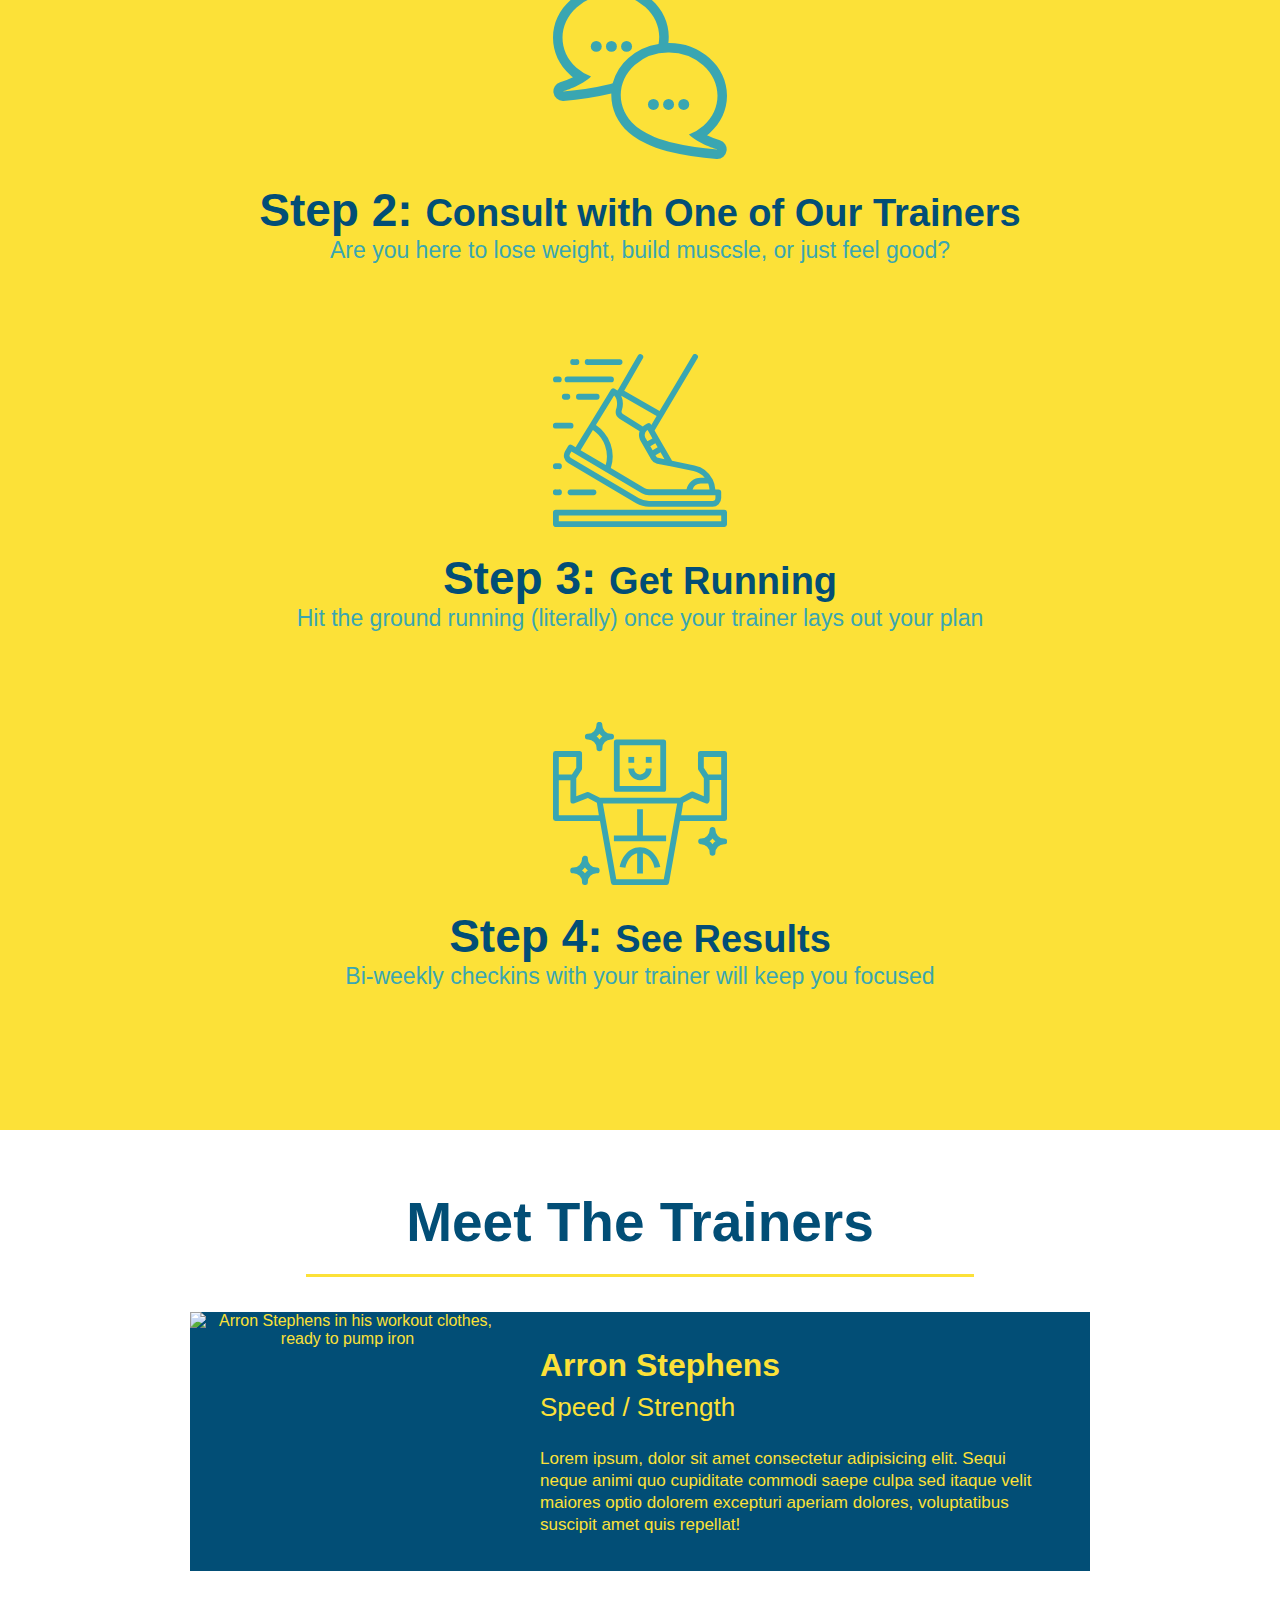
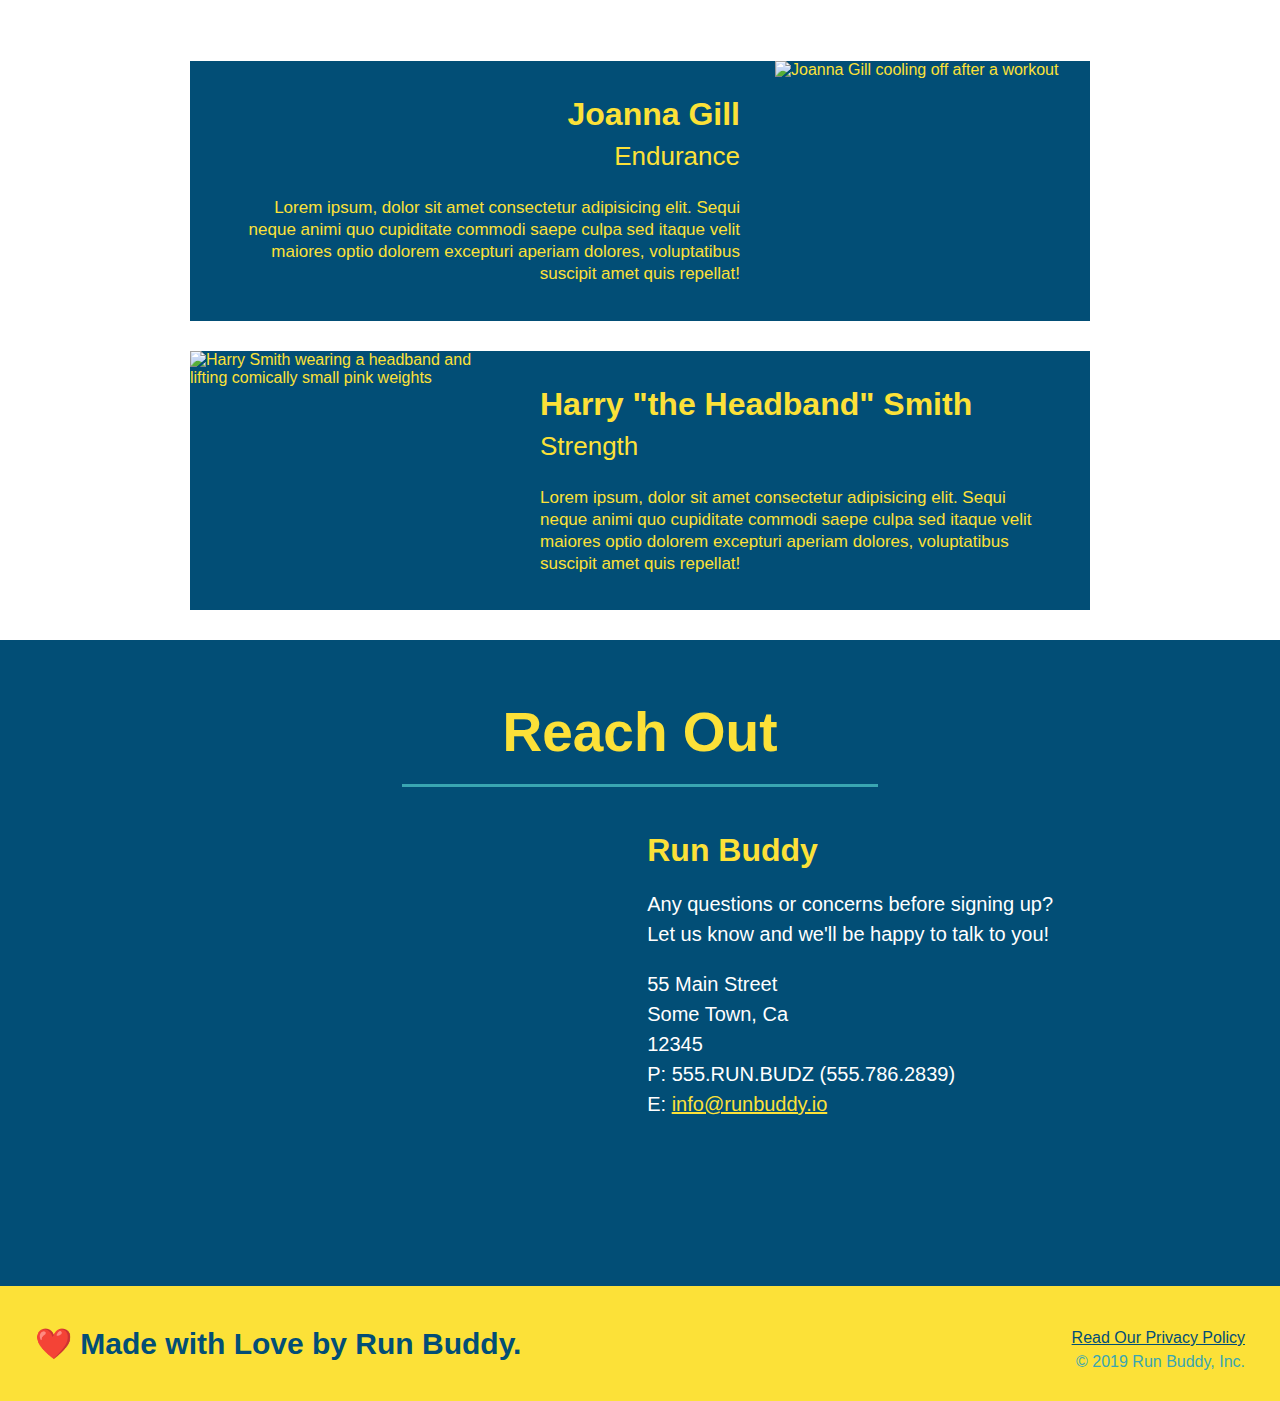
==== commit d223c8e9: "add content to hero, replac image" ====
--- a/index.html
+++ b/index.html
@@ -1,179 +1,191 @@
 <!DOCTYPE html>
 <html lang="en">
-   <header>
-      <link rel="stylesheet" href="./assets/css/style.css" />
-       <h1>
-          <a href="index.html">RUN BUDDY</a>
-      </h1>
-      <nav>
-         <ul>
-            <li>
-               <a href="#what-we-do">What We Do</a>
-            </li>
-            <li>
-               <a href="#what-you-do">What You Do</a>
-            <li>
-            <li>
-               <a href="#your-trainers">Your Trainers</a>
-            </li>
-            <li>
-               <a href="#reach-out">Reach Out</a>
-            </li>
-         </ul>   
-      </nav>
-   </header>
+<header>
+   <link rel="stylesheet" href="./assets/css/style.css" />
+   <h1>
+      <a href="index.html">RUN BUDDY</a>
+   </h1>
+   <nav>
+      <ul>
+         <li>
+            <a href="#what-we-do">What We Do</a>
+         </li>
+         <li>
+            <a href="#what-you-do">What You Do</a>
+         <li>
+         <li>
+            <a href="#your-trainers">Your Trainers</a>
+         </li>
+         <li>
+            <a href="#reach-out">Reach Out</a>
+         </li>
+      </ul>
+   </nav>
+</header>
 
 <!-- HERO/JUMBOTRON-->
-   <section class="hero">
-      <div class="hero-form">
-         <h3>Get Started Today</h3>
-         <p>Fill out this form and one of our trainers will schedule a consult</p>
-       <form>
-            <label for="name">Enter full name:</label>
-            <input type="text" placeholder="Your Name" name="name" id="name" class="form-input"/>
-            <label for="email">Enter email address:</label>
-            <input type="email" placeholder="Email Address" name="email" id="email" class="form-input"/>
-            <label for="phone">Enter a telephone number:</label>
-            <input type="tel" placeholder="Phone Number" name="phone" id="phone" class="form-input"/>
-            <p>
-               Have you worked with a trainer before?
-               <input type="radio" name="trainer-confirm" id="trainer-yes" />
-               <label for="trainer-yes">Yes</label>
-               <input type="radio" name="trainer-confirm" id="trainer-no" />
-               <label for="trainer-no">No</label>
-            </p>
-            <p>
-               <label for="checkbox">
-                  I acknowledge that I am at least 18 years of age.
-               </label>
-              <input type="checkbox" name="age-confirm" id="checkbox" />
-            </p>
-<!-- I don't understand Chrome Dev tools, how do i make the button change in the website? 1.3.6-->            
-            <button type="submit">
-               Get Running!
-            </button>
-         </form>
-      </div>
-   </section>
+<section class="hero">
+   <div class="hero-cta">
+      <h2>Start Building Habits</h2>
+      <p>
+         Lorem ipsum dolor sit amet consectetur adipisicing elit. Pariatur soluta expedita aut rem consectetur impedit et laboriosam voluptas laudantium, ut quam nobis obcaecati, enim, quidem est doloremque aspernatur corporis magni!
+      </p>
+   </div>
+   <div class="hero-form">
+      <h3>Get Started Today</h3>
+      <p>Fill out this form and one of our trainers will schedule a consult</p>
+      <form>
+         <label for="name">Enter full name:</label>
+         <input type="text" placeholder="Your Name" name="name" id="name" class="form-input" />
+         <label for="email">Enter email address:</label>
+         <input type="email" placeholder="Email Address" name="email" id="email" class="form-input" />
+         <label for="phone">Enter a telephone number:</label>
+         <input type="tel" placeholder="Phone Number" name="phone" id="phone" class="form-input" />
+         <p>
+            Have you worked with a trainer before?
+            <input type="radio" name="trainer-confirm" id="trainer-yes" />
+            <label for="trainer-yes">Yes</label>
+            <input type="radio" name="trainer-confirm" id="trainer-no" />
+            <label for="trainer-no">No</label>
+         </p>
+         <p>
+            <label for="checkbox">
+               I acknowledge that I am at least 18 years of age.
+            </label>
+            <input type="checkbox" name="age-confirm" id="checkbox" />
+         </p>
+         <!-- I don't understand Chrome Dev tools, how do i make the button change in the website? 1.3.6-->
+         <button type="submit">
+            Get Running!
+         </button>
+      </form>
+   </div>
+</section>
 <!-- END HERO-->
 
 
 
 <!-- "what we do" section-->
-   <section id="what-we-do" class="intro">
-       <h2 class="section-title primary-border">What We Do</h2>
-       <p>butcher selfies chambray shabby chic gentrify readymade yr Echo Park XOXO Tumblr normcore Banksy direct trade Blue Bottle chillwave you probably haven't heard of them single-origin coffee Vice fanny pack fixie Odd Future Austin fingerstache pickled twee synth Wes Anderson Thundercats viral bitters flannel meggings narwhal Marfa Schlitz sustainable Intelligentsia umami deep v craft
-       </p>
-   </section>
+<section id="what-we-do" class="intro">
+   <h2 class="section-title primary-border">What We Do</h2>
+   <p>butcher selfies chambray shabby chic gentrify readymade yr Echo Park XOXO Tumblr normcore Banksy direct trade Blue
+      Bottle chillwave you probably haven't heard of them single-origin coffee Vice fanny pack fixie Odd Future Austin
+      fingerstache pickled twee synth Wes Anderson Thundercats viral bitters flannel meggings narwhal Marfa Schlitz
+      sustainable Intelligentsia umami deep v craft
+   </p>
+</section>
 
 <!-- "what you do" section-->
-   <section id="what-you-do" class="steps">
-       <h2 class="section-title secondary border">What You Do</h2>
+<section id="#what-you-do" class="steps">
+   <h2 class="section-title secondary border">What You Do</h2>
 
-       <div>
-         <img src="./assets/images/step-1.svg" alt="" />
-          <h3>Step 1: <span>Fill Out the Form Above.</span></h3>
-          <p>You're already here, so why not?</p>
-       </div>
+   <div>
+      <img src="./assets/images/step-1.svg" alt="" />
+      <h3>Step 1: <span>Fill Out the Form Above.</span></h3>
+      <p>You're already here, so why not?</p>
+   </div>
 
-       <div>
-         <img src="./assets/images/step-2.svg" alt="" />
-          <h3>Step 2: <span>Consult with One of Our Trainers</span></h3>
-          <p>Are you here to lose weight, build muscsle, or just feel good?</p>
-       </div>
+   <div>
+      <img src="./assets/images/step-2.svg" alt="" />
+      <h3>Step 2: <span>Consult with One of Our Trainers</span></h3>
+      <p>Are you here to lose weight, build muscsle, or just feel good?</p>
+   </div>
 
-       <div>
-         <img src="./assets/images/step-3.svg" alt="" />
-          <h3>Step 3: <span>Get Running</span></h3>
-          <p>Hit the ground running (literally) once your trainer lays out your plan</p>
-       </div>
+   <div>
+      <img src="./assets/images/step-3.svg" alt="" />
+      <h3>Step 3: <span>Get Running</span></h3>
+      <p>Hit the ground running (literally) once your trainer lays out your plan</p>
+   </div>
 
-       <div>
-         <img src="./assets/images/step-4.svg" alt="" />
-          <h3>Step 4: <span>See Results</span></h3>
-          <p>Bi-weekly checkins with your trainer will keep you focused</p>
-       </div>
-   </section>
+   <div>
+      <img src="./assets/images/step-4.svg" alt="" />
+      <h3>Step 4: <span>See Results</span></h3>
+      <p>Bi-weekly checkins with your trainer will keep you focused</p>
+   </div>
+</section>
 
 <!-- "meet the trainers" section-->
-   <section id="your-trainers" class="trainers">
-       <h2 class="section-title primary-border">
-          Meet The Trainers
-      </h2>
-      <article class="trainer">
-         <img src="./assets/images/trainer-1.jpg" alt="Arron Stephens in his workout clothes, ready to pump iron" />
-         <div class="trainer-bio text-left">
-            <h3>Arron Stephens</h3>
-            <h4>Speed / Strength</h4>
-            <p>
-               Lorem ipsum, dolor sit amet consectetur adipisicing elit. Sequi neque animi quo cupiditate commodi saepe culpa sed
-               itaque velit maiores optio dolorem excepturi aperiam dolores, voluptatibus suscipit amet quis repellat!
-            </p>
-         </div>
-      </article>
-   </section>
+<section id="your-trainers" class="trainers">
+   <h2 class="section-title primary-border">
+      Meet The Trainers
+   </h2>
+   <article class="trainer">
+      <img src="./assets/images/trainer-1.jpg" alt="Arron Stephens in his workout clothes, ready to pump iron" />
+      <div class="trainer-bio text-left">
+         <h3>Arron Stephens</h3>
+         <h4>Speed / Strength</h4>
+         <p>
+            Lorem ipsum, dolor sit amet consectetur adipisicing elit. Sequi neque animi quo cupiditate commodi saepe
+            culpa sed
+            itaque velit maiores optio dolorem excepturi aperiam dolores, voluptatibus suscipit amet quis repellat!
+         </p>
+      </div>
+   </article>
+</section>
 
 <!-- second trainer bio -->
-      <article class="trainer">
-         <div class="trainer-bio text-right">
-            <h3>Joanna Gill</h3>
-            <h4>Endurance</h4>
-            <p>
-               Lorem ipsum, dolor sit amet consectetur adipisicing elit. Sequi neque animi quo cupiditate commodi saepe culpa sed
-               itaque velit maiores optio dolorem excepturi aperiam dolores, voluptatibus suscipit amet quis repellat!
-            </p>
-         </div>
-         <img src="./assets/images/trainer-2.jpg" alt="Joanna Gill cooling off after a workout" />
-      </article>
- 
+<article class="trainer">
+   <div class="trainer-bio text-right">
+      <h3>Joanna Gill</h3>
+      <h4>Endurance</h4>
+      <p>
+         Lorem ipsum, dolor sit amet consectetur adipisicing elit. Sequi neque animi quo cupiditate commodi saepe culpa
+         sed
+         itaque velit maiores optio dolorem excepturi aperiam dolores, voluptatibus suscipit amet quis repellat!
+      </p>
+   </div>
+   <img src="./assets/images/trainer-2.jpg" alt="Joanna Gill cooling off after a workout" />
+</article>
+
 <!-- third trainer bio -->
-      <article class="trainer">
-         <img src="./assets/images/trainer-3.jpg" alt="Harry Smith wearing a headband and lifting comically small pink weights" />
-         <div class="trainer-bio text-left">
-            <h3>Harry "the Headband" Smith</h3>
-            <h4>Strength</h4>
-            <p>
-               Lorem ipsum, dolor sit amet consectetur adipisicing elit. Sequi neque animi quo cupiditate commodi saepe culpa sed
-               itaque velit maiores optio dolorem excepturi aperiam dolores, voluptatibus suscipit amet quis repellat!
-            </p>
-         </div>
-      </article>
+<article class="trainer">
+   <img src="./assets/images/trainer-3.jpg"
+      alt="Harry Smith wearing a headband and lifting comically small pink weights" />
+   <div class="trainer-bio text-left">
+      <h3>Harry "the Headband" Smith</h3>
+      <h4>Strength</h4>
+      <p>
+         Lorem ipsum, dolor sit amet consectetur adipisicing elit. Sequi neque animi quo cupiditate commodi saepe culpa
+         sed
+         itaque velit maiores optio dolorem excepturi aperiam dolores, voluptatibus suscipit amet quis repellat!
+      </p>
+   </div>
+</article>
 
 <!-- "reach out" section-->
-   <section id="reach-out" class="contact">
-       <h2 class="section-title secondary-border">Reach Out</h2>
-       <div class="contact-info">
-         <iframe 
-          src="https://www.google.com/maps/embed?pb=!1m18!1m12!1m3!1d3351.716421474892!2d-79.85982768455281!3d32.852759280949165!2m3!1f0!2f0!3f0!3m2!1i1024!2i768!4f13.1!3m3!1m2!1s0x88fe6e23f63a2771%3A0x73387bf54323654f!2s595%20Island%20Walk%20E%2C%20Mt%20Pleasant%2C%20SC%2029464!5e0!3m2!1sen!2sus!4v1635458480543!5m2!1sen!2sus"  
-             style="border:0" 
-             allowfullscreen="" 
-               loading="lazy">
-            </iframe>
-         <div>
-            <h3>Run Buddy</h3>
-            <p>
-                 Any questions or concerns before signing up?
+<section id="reach-out" class="contact">
+   <h2 class="section-title secondary-border">Reach Out</h2>
+   <div class="contact-info">
+      <iframe
+         src="https://www.google.com/maps/embed?pb=!1m18!1m12!1m3!1d3351.716421474892!2d-79.85982768455281!3d32.852759280949165!2m3!1f0!2f0!3f0!3m2!1i1024!2i768!4f13.1!3m3!1m2!1s0x88fe6e23f63a2771%3A0x73387bf54323654f!2s595%20Island%20Walk%20E%2C%20Mt%20Pleasant%2C%20SC%2029464!5e0!3m2!1sen!2sus!4v1635458480543!5m2!1sen!2sus"
+         style="border:0" allowfullscreen="" loading="lazy">
+      </iframe>
+      
+      <div>
+         <h3>Run Buddy</h3>
+         <p>
+            Any questions or concerns before signing up?
             <br />
-              Let us know and we'll be happy to talk to you!
-             </p>
-           <address>
-              55 Main Street <br/>
-             Some Town, Ca <br/>
-             12345<br />
-             P: 555.RUN.BUDZ (555.786.2839)<br/>
-               E: <a href="mailto:info@runbuddy.io">info@runbuddy.io</a>
-          </address>
-         </div>
+            Let us know and we'll be happy to talk to you!
+         </p>
+         <address>
+            55 Main Street <br />
+            Some Town, Ca <br />
+            12345<br />
+            P: 555.RUN.BUDZ (555.786.2839)<br />
+            E: <a href="mailto:info@runbuddy.io">info@runbuddy.io</a>
+         </address>
       </div>
-   </section>
+   </div>
+</section>
 
 <!-- footer -->
-   <footer>
-       <h2>❤️ Made with Love by Run Buddy.</h2>
-       <div>
-         <a href="#">Read Our Privacy Policy</a><br /> 
-         &copy; 2019 Run Buddy, Inc.
-       </div>
-   </footer>
+<footer>
+   <h2>❤️ Made with Love by Run Buddy.</h2>
+   <div>
+      <a href="privacy-policy.html">Read Our Privacy Policy</a><br />
+      &copy; 2019 Run Buddy, Inc.
+   </div>
+</footer>
 
 </html>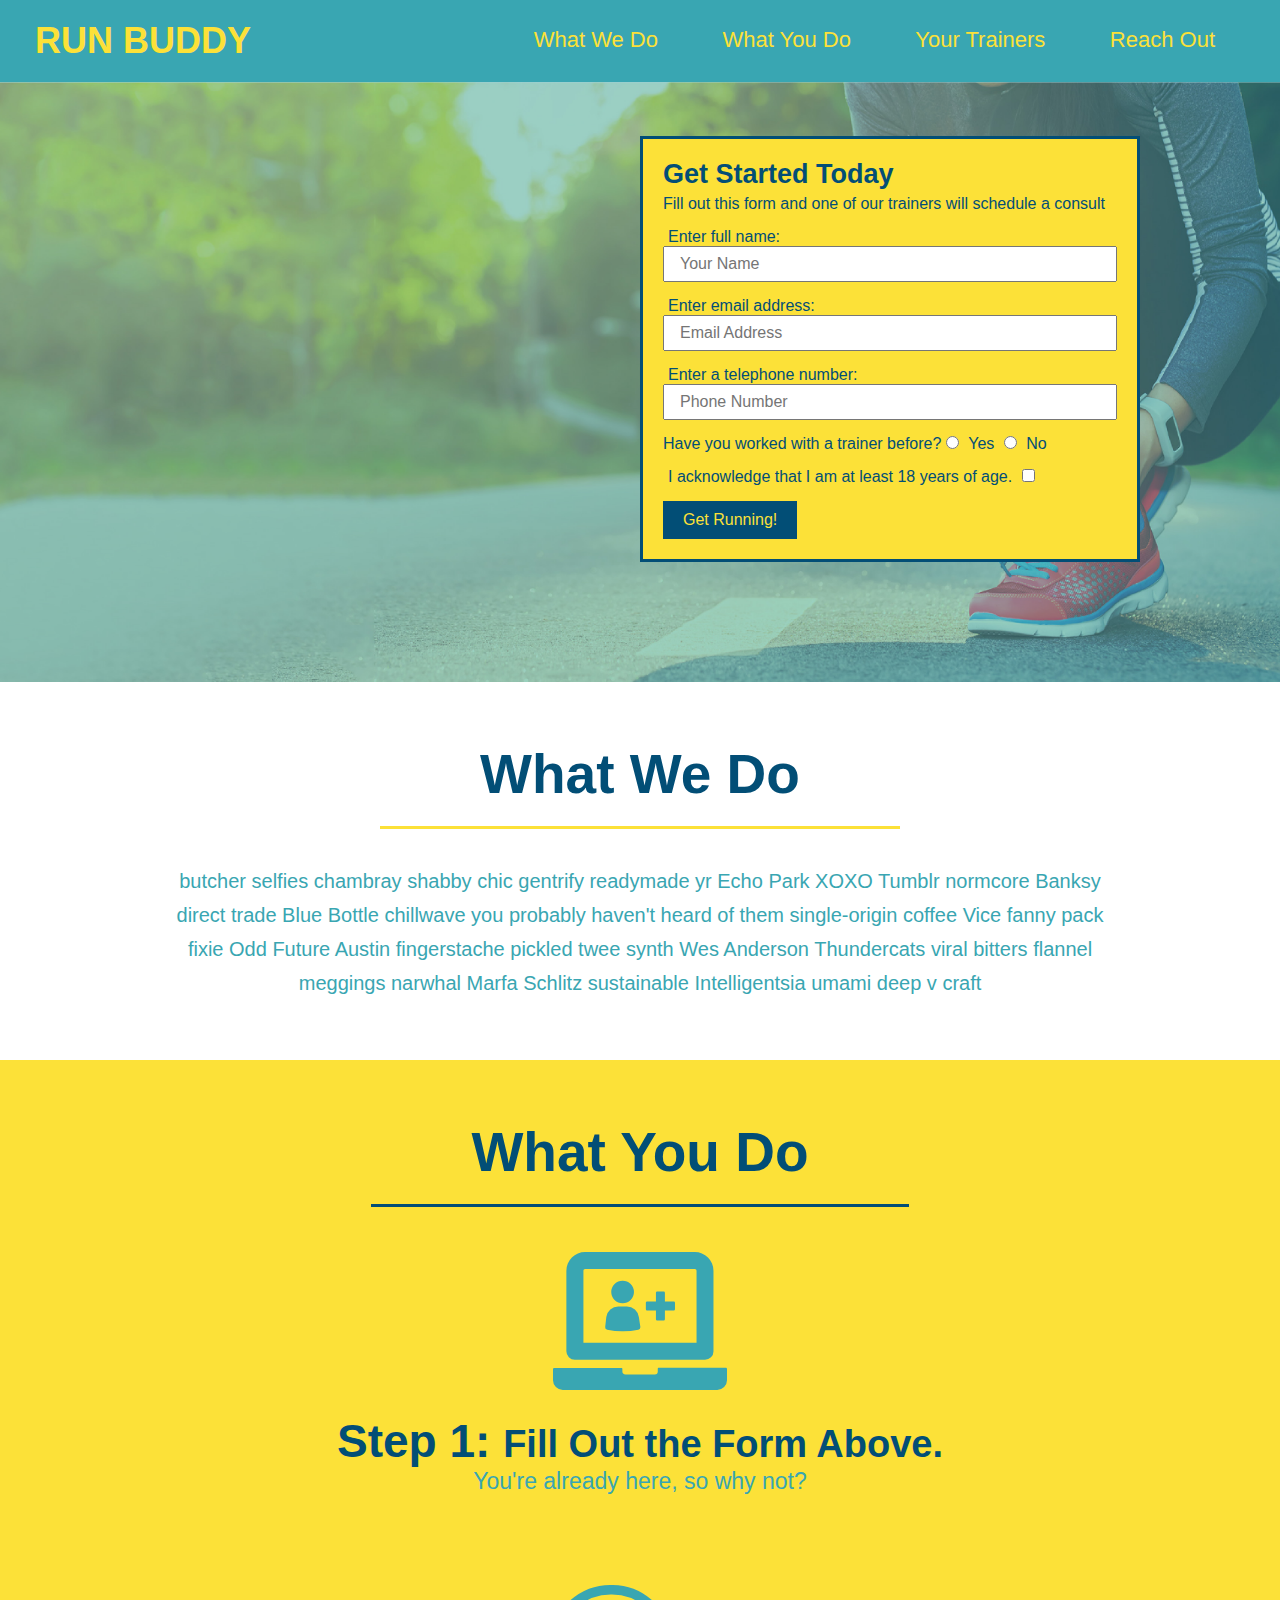
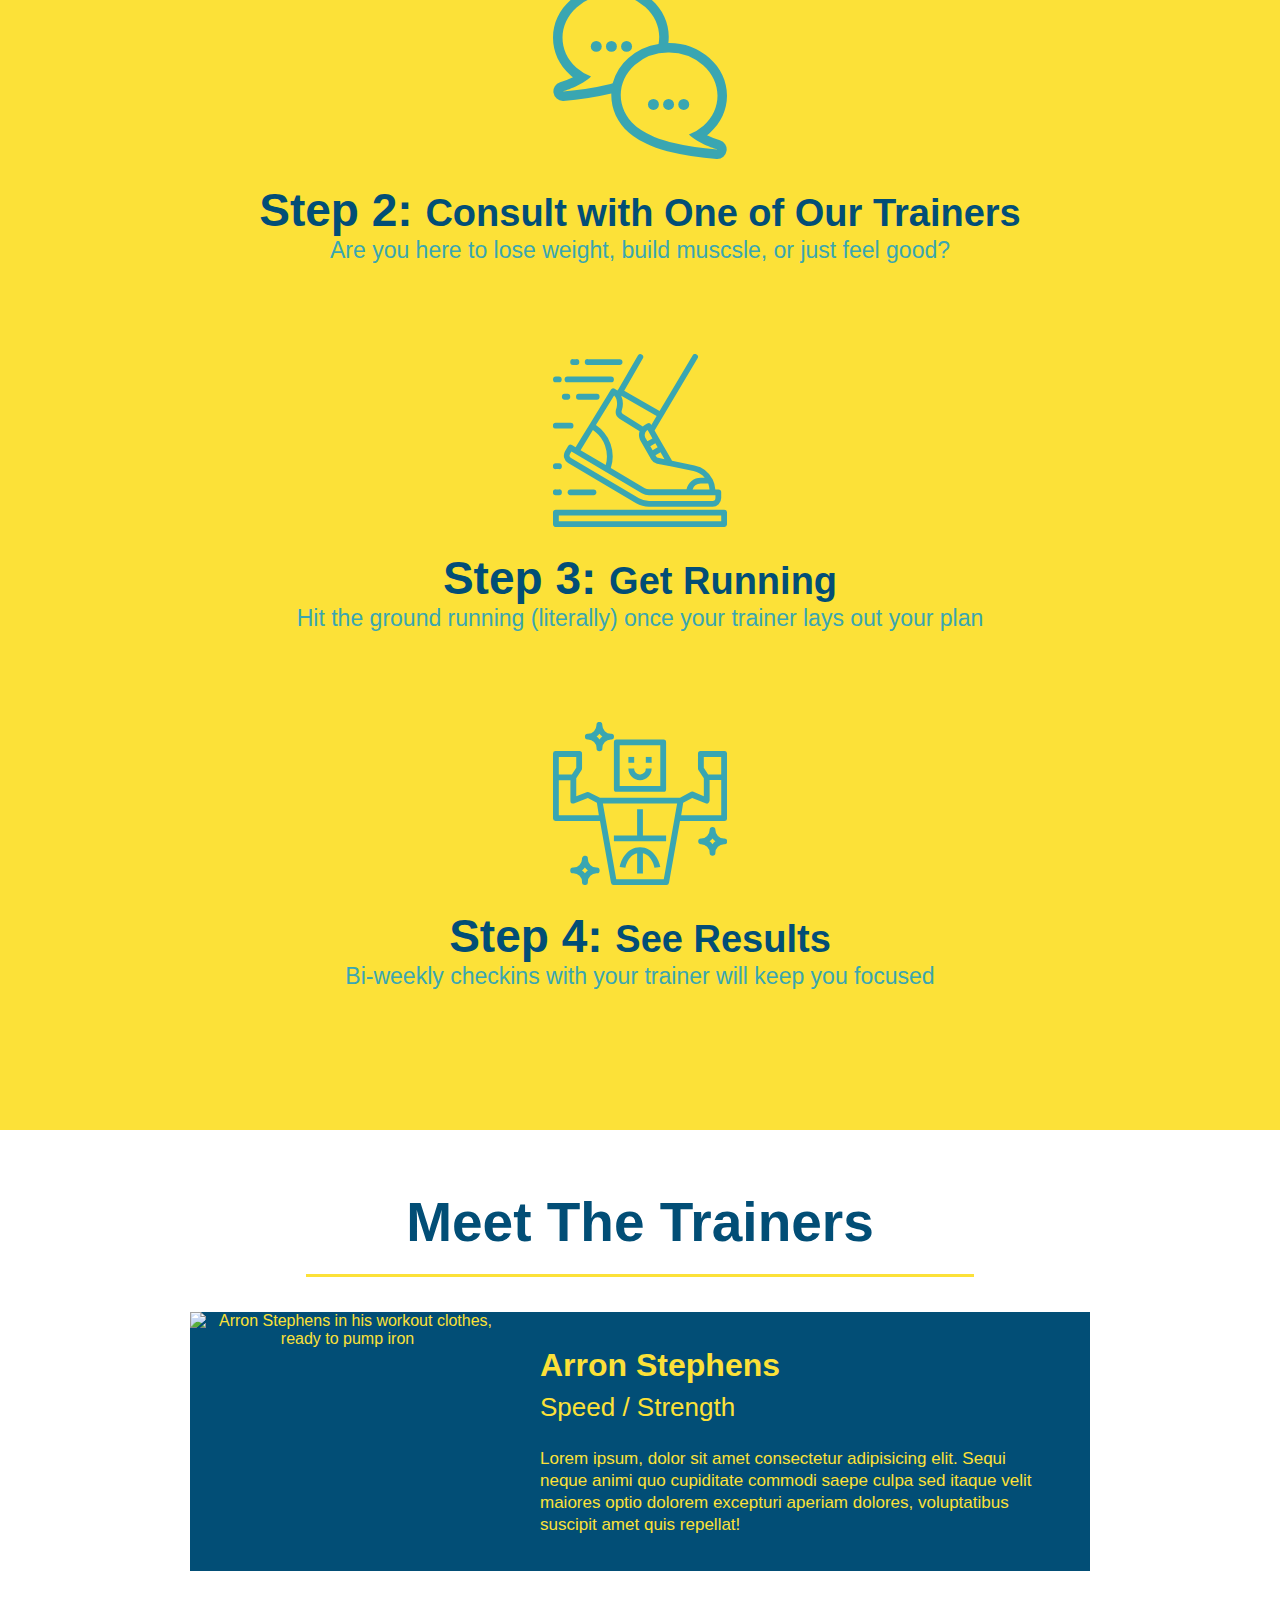
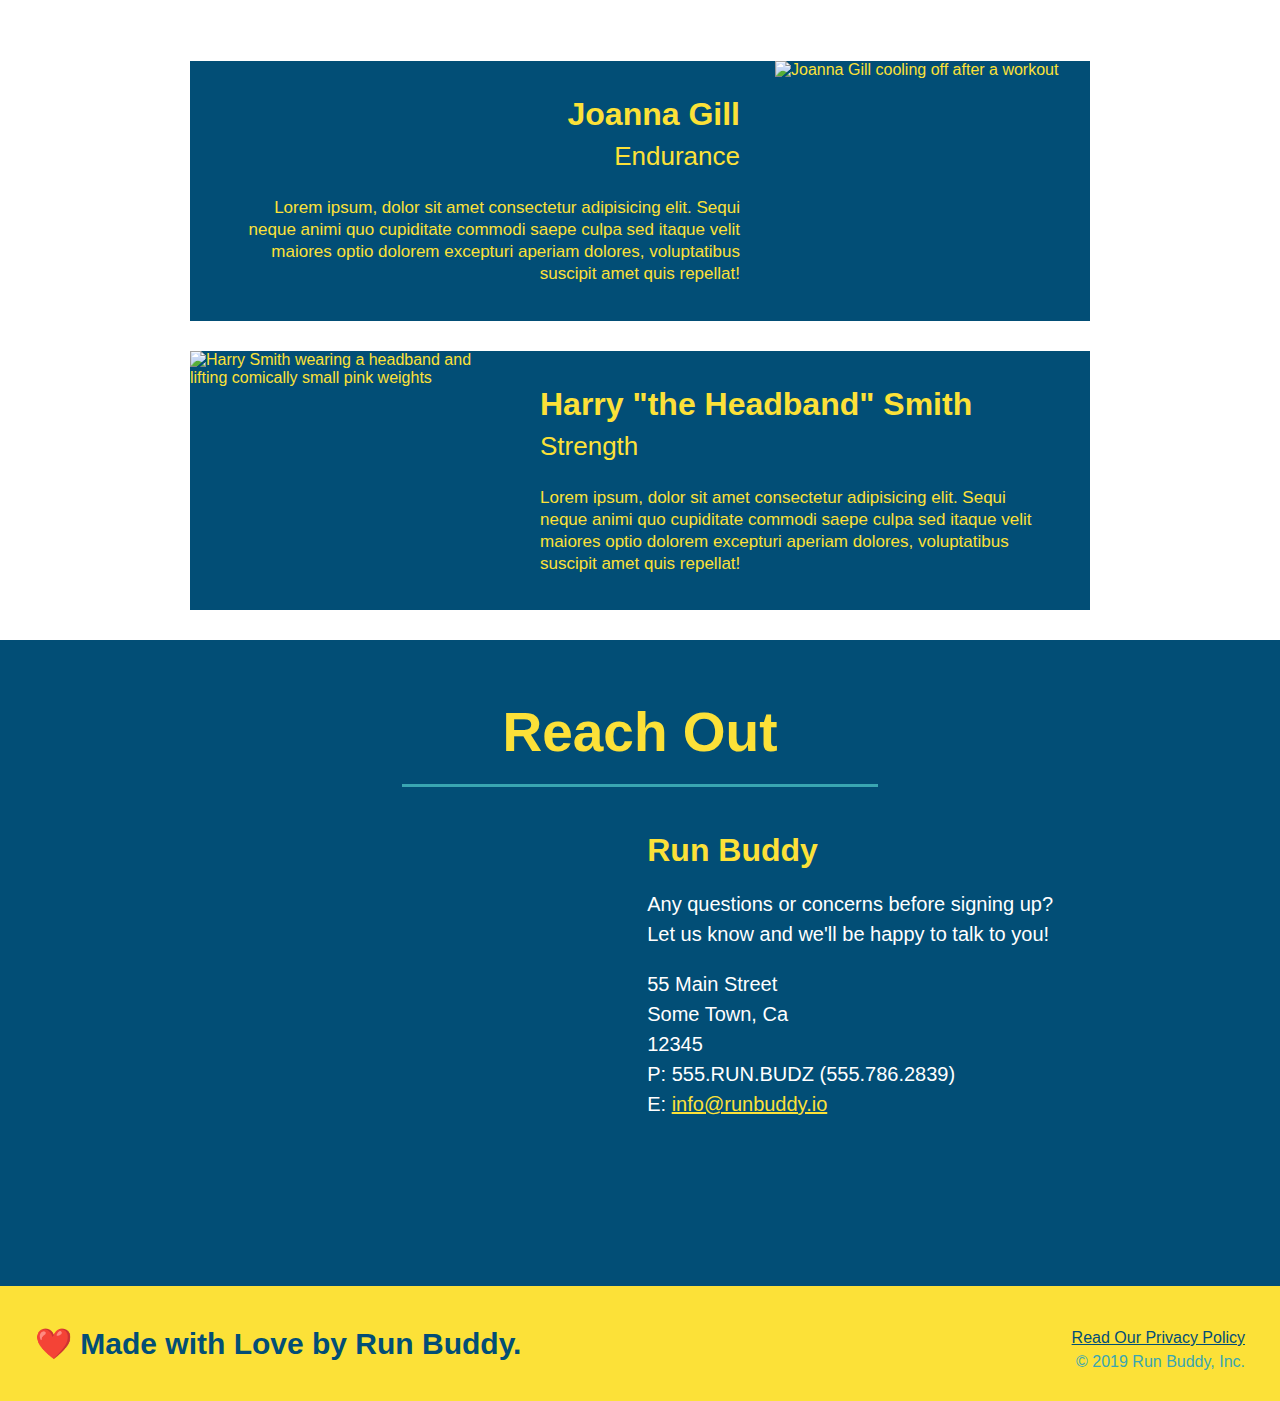
==== commit d22a5f65: "updated Readme and cleaned up code" ====
--- a/index.html
+++ b/index.html
@@ -1,191 +1,175 @@
 <!DOCTYPE html>
 <html lang="en">
-<header>
-   <link rel="stylesheet" href="./assets/css/style.css" />
-   <h1>
-      <a href="index.html">RUN BUDDY</a>
-   </h1>
-   <nav>
-      <ul>
-         <li>
-            <a href="#what-we-do">What We Do</a>
-         </li>
-         <li>
-            <a href="#what-you-do">What You Do</a>
-         <li>
-         <li>
-            <a href="#your-trainers">Your Trainers</a>
-         </li>
-         <li>
-            <a href="#reach-out">Reach Out</a>
-         </li>
-      </ul>
-   </nav>
-</header>
+   <header>
+      <link rel="stylesheet" href="./assets/css/style.css" />
+       <h1>
+          <a href="index.html">RUN BUDDY</a>
+      </h1>
+      <nav>
+         <ul>
+            <li>
+               <a href="#what-we-do">What We Do</a>
+            </li>
+            <li>
+               <a href="#what-you-do">What You Do</a>
+            <li>
+            <li>
+               <a href="#your-trainers">Your Trainers</a>
+            </li>
+            <li>
+               <a href="#reach-out">Reach Out</a>
+            </li>
+         </ul>   
+      </nav>
+   </header>
 
 <!-- HERO/JUMBOTRON-->
-<section class="hero">
-   <div class="hero-cta">
-      <h2>Start Building Habits</h2>
-      <p>
-         Lorem ipsum dolor sit amet consectetur adipisicing elit. Pariatur soluta expedita aut rem consectetur impedit et laboriosam voluptas laudantium, ut quam nobis obcaecati, enim, quidem est doloremque aspernatur corporis magni!
-      </p>
-   </div>
-   <div class="hero-form">
-      <h3>Get Started Today</h3>
-      <p>Fill out this form and one of our trainers will schedule a consult</p>
-      <form>
-         <label for="name">Enter full name:</label>
-         <input type="text" placeholder="Your Name" name="name" id="name" class="form-input" />
-         <label for="email">Enter email address:</label>
-         <input type="email" placeholder="Email Address" name="email" id="email" class="form-input" />
-         <label for="phone">Enter a telephone number:</label>
-         <input type="tel" placeholder="Phone Number" name="phone" id="phone" class="form-input" />
-         <p>
-            Have you worked with a trainer before?
-            <input type="radio" name="trainer-confirm" id="trainer-yes" />
-            <label for="trainer-yes">Yes</label>
-            <input type="radio" name="trainer-confirm" id="trainer-no" />
-            <label for="trainer-no">No</label>
-         </p>
-         <p>
-            <label for="checkbox">
-               I acknowledge that I am at least 18 years of age.
-            </label>
-            <input type="checkbox" name="age-confirm" id="checkbox" />
-         </p>
-         <!-- I don't understand Chrome Dev tools, how do i make the button change in the website? 1.3.6-->
-         <button type="submit">
-            Get Running!
-         </button>
-      </form>
-   </div>
-</section>
+   <section class="hero">
+      <div class="hero-form">
+         <h3>Get Started Today</h3>
+         <p>Fill out this form and one of our trainers will schedule a consult</p>
+       <form>
+            <label for="name">Enter full name:</label>
+            <input type="text" placeholder="Your Name" name="name" id="name" class="form-input"/>
+            <label for="email">Enter email address:</label>
+            <input type="email" placeholder="Email Address" name="email" id="email" class="form-input"/>
+            <label for="phone">Enter a telephone number:</label>
+            <input type="tel" placeholder="Phone Number" name="phone" id="phone" class="form-input"/>
+            <p>
+               Have you worked with a trainer before?
+               <input type="radio" name="trainer-confirm" id="trainer-yes" />
+               <label for="trainer-yes">Yes</label>
+               <input type="radio" name="trainer-confirm" id="trainer-no" />
+               <label for="trainer-no">No</label>
+            </p>
+            <p>
+               <label for="checkbox">
+                  I acknowledge that I am at least 18 years of age.
+               </label>
+              <input type="checkbox" name="age-confirm" id="checkbox" />
+            </p>         
+            <button type="submit">
+               Get Running!
+            </button>
+         </form>
+      </div>
+   </section>
 <!-- END HERO-->
 
-
-
 <!-- "what we do" section-->
-<section id="what-we-do" class="intro">
-   <h2 class="section-title primary-border">What We Do</h2>
-   <p>butcher selfies chambray shabby chic gentrify readymade yr Echo Park XOXO Tumblr normcore Banksy direct trade Blue
-      Bottle chillwave you probably haven't heard of them single-origin coffee Vice fanny pack fixie Odd Future Austin
-      fingerstache pickled twee synth Wes Anderson Thundercats viral bitters flannel meggings narwhal Marfa Schlitz
-      sustainable Intelligentsia umami deep v craft
-   </p>
-</section>
+   <section id="what-we-do" class="intro">
+       <h2 class="section-title primary-border">What We Do</h2>
+       <p>butcher selfies chambray shabby chic gentrify readymade yr Echo Park XOXO Tumblr normcore Banksy direct trade Blue Bottle chillwave you probably haven't heard of them single-origin coffee Vice fanny pack fixie Odd Future Austin fingerstache pickled twee synth Wes Anderson Thundercats viral bitters flannel meggings narwhal Marfa Schlitz sustainable Intelligentsia umami deep v craft
+       </p>
+   </section>
 
 <!-- "what you do" section-->
-<section id="#what-you-do" class="steps">
-   <h2 class="section-title secondary border">What You Do</h2>
+   <section id="#what-you-do" class="steps">
+       <h2 class="section-title secondary border">What You Do</h2>
 
-   <div>
-      <img src="./assets/images/step-1.svg" alt="" />
-      <h3>Step 1: <span>Fill Out the Form Above.</span></h3>
-      <p>You're already here, so why not?</p>
-   </div>
+       <div>
+         <img src="./assets/images/step-1.svg" alt="" />
+          <h3>Step 1: <span>Fill Out the Form Above.</span></h3>
+          <p>You're already here, so why not?</p>
+       </div>
 
-   <div>
-      <img src="./assets/images/step-2.svg" alt="" />
-      <h3>Step 2: <span>Consult with One of Our Trainers</span></h3>
-      <p>Are you here to lose weight, build muscsle, or just feel good?</p>
-   </div>
+       <div>
+         <img src="./assets/images/step-2.svg" alt="" />
+          <h3>Step 2: <span>Consult with One of Our Trainers</span></h3>
+          <p>Are you here to lose weight, build muscsle, or just feel good?</p>
+       </div>
 
-   <div>
-      <img src="./assets/images/step-3.svg" alt="" />
-      <h3>Step 3: <span>Get Running</span></h3>
-      <p>Hit the ground running (literally) once your trainer lays out your plan</p>
-   </div>
+       <div>
+         <img src="./assets/images/step-3.svg" alt="" />
+          <h3>Step 3: <span>Get Running</span></h3>
+          <p>Hit the ground running (literally) once your trainer lays out your plan</p>
+       </div>
 
-   <div>
-      <img src="./assets/images/step-4.svg" alt="" />
-      <h3>Step 4: <span>See Results</span></h3>
-      <p>Bi-weekly checkins with your trainer will keep you focused</p>
-   </div>
-</section>
+       <div>
+         <img src="./assets/images/step-4.svg" alt="" />
+          <h3>Step 4: <span>See Results</span></h3>
+          <p>Bi-weekly checkins with your trainer will keep you focused</p>
+       </div>
+   </section>
 
 <!-- "meet the trainers" section-->
-<section id="your-trainers" class="trainers">
-   <h2 class="section-title primary-border">
-      Meet The Trainers
-   </h2>
-   <article class="trainer">
-      <img src="./assets/images/trainer-1.jpg" alt="Arron Stephens in his workout clothes, ready to pump iron" />
-      <div class="trainer-bio text-left">
-         <h3>Arron Stephens</h3>
-         <h4>Speed / Strength</h4>
-         <p>
-            Lorem ipsum, dolor sit amet consectetur adipisicing elit. Sequi neque animi quo cupiditate commodi saepe
-            culpa sed
-            itaque velit maiores optio dolorem excepturi aperiam dolores, voluptatibus suscipit amet quis repellat!
-         </p>
-      </div>
-   </article>
-</section>
+   <section id="your-trainers" class="trainers">
+       <h2 class="section-title primary-border">
+          Meet The Trainers
+      </h2>
+      <article class="trainer">
+         <img src="./assets/images/trainer-1.jpg" alt="Arron Stephens in his workout clothes, ready to pump iron" />
+         <div class="trainer-bio text-left">
+            <h3>Arron Stephens</h3>
+            <h4>Speed / Strength</h4>
+            <p>
+               Lorem ipsum, dolor sit amet consectetur adipisicing elit. Sequi neque animi quo cupiditate commodi saepe culpa sed
+               itaque velit maiores optio dolorem excepturi aperiam dolores, voluptatibus suscipit amet quis repellat!
+            </p>
+         </div>
+      </article>
+   </section>
 
 <!-- second trainer bio -->
-<article class="trainer">
-   <div class="trainer-bio text-right">
-      <h3>Joanna Gill</h3>
-      <h4>Endurance</h4>
-      <p>
-         Lorem ipsum, dolor sit amet consectetur adipisicing elit. Sequi neque animi quo cupiditate commodi saepe culpa
-         sed
-         itaque velit maiores optio dolorem excepturi aperiam dolores, voluptatibus suscipit amet quis repellat!
-      </p>
-   </div>
-   <img src="./assets/images/trainer-2.jpg" alt="Joanna Gill cooling off after a workout" />
-</article>
-
+      <article class="trainer">
+         <div class="trainer-bio text-right">
+            <h3>Joanna Gill</h3>
+            <h4>Endurance</h4>
+            <p>
+               Lorem ipsum, dolor sit amet consectetur adipisicing elit. Sequi neque animi quo cupiditate commodi saepe culpa sed
+               itaque velit maiores optio dolorem excepturi aperiam dolores, voluptatibus suscipit amet quis repellat!
+            </p>
+         </div>
+         <img src="./assets/images/trainer-2.jpg" alt="Joanna Gill cooling off after a workout" />
+      </article>
+ 
 <!-- third trainer bio -->
-<article class="trainer">
-   <img src="./assets/images/trainer-3.jpg"
-      alt="Harry Smith wearing a headband and lifting comically small pink weights" />
-   <div class="trainer-bio text-left">
-      <h3>Harry "the Headband" Smith</h3>
-      <h4>Strength</h4>
-      <p>
-         Lorem ipsum, dolor sit amet consectetur adipisicing elit. Sequi neque animi quo cupiditate commodi saepe culpa
-         sed
-         itaque velit maiores optio dolorem excepturi aperiam dolores, voluptatibus suscipit amet quis repellat!
-      </p>
-   </div>
-</article>
+      <article class="trainer">
+         <img src="./assets/images/trainer-3.jpg" alt="Harry Smith wearing a headband and lifting comically small pink weights" />
+         <div class="trainer-bio text-left">
+            <h3>Harry "the Headband" Smith</h3>
+            <h4>Strength</h4>
+            <p>
+               Lorem ipsum, dolor sit amet consectetur adipisicing elit. Sequi neque animi quo cupiditate commodi saepe culpa sed
+               itaque velit maiores optio dolorem excepturi aperiam dolores, voluptatibus suscipit amet quis repellat!
+            </p>
+         </div>
+      </article>
 
 <!-- "reach out" section-->
-<section id="reach-out" class="contact">
-   <h2 class="section-title secondary-border">Reach Out</h2>
-   <div class="contact-info">
-      <iframe
-         src="https://www.google.com/maps/embed?pb=!1m18!1m12!1m3!1d3351.716421474892!2d-79.85982768455281!3d32.852759280949165!2m3!1f0!2f0!3f0!3m2!1i1024!2i768!4f13.1!3m3!1m2!1s0x88fe6e23f63a2771%3A0x73387bf54323654f!2s595%20Island%20Walk%20E%2C%20Mt%20Pleasant%2C%20SC%2029464!5e0!3m2!1sen!2sus!4v1635458480543!5m2!1sen!2sus"
-         style="border:0" allowfullscreen="" loading="lazy">
-      </iframe>
-      
-      <div>
-         <h3>Run Buddy</h3>
-         <p>
-            Any questions or concerns before signing up?
+   <section id="reach-out" class="contact">
+       <h2 class="section-title secondary-border">Reach Out</h2>
+       <div class="contact-info">
+         <iframe 
+          src="https://www.google.com/maps/embed?pb=!1m18!1m12!1m3!1d3351.716421474892!2d-79.85982768455281!3d32.852759280949165!2m3!1f0!2f0!3f0!3m2!1i1024!2i768!4f13.1!3m3!1m2!1s0x88fe6e23f63a2771%3A0x73387bf54323654f!2s595%20Island%20Walk%20E%2C%20Mt%20Pleasant%2C%20SC%2029464!5e0!3m2!1sen!2sus!4v1635458480543!5m2!1sen!2sus"  
+             style="border:0" 
+             allowfullscreen="" 
+               loading="lazy">
+            </iframe>
+         <div>
+            <h3>Run Buddy</h3>
+            <p>
+                 Any questions or concerns before signing up?
             <br />
-            Let us know and we'll be happy to talk to you!
-         </p>
-         <address>
-            55 Main Street <br />
-            Some Town, Ca <br />
-            12345<br />
-            P: 555.RUN.BUDZ (555.786.2839)<br />
-            E: <a href="mailto:info@runbuddy.io">info@runbuddy.io</a>
-         </address>
+              Let us know and we'll be happy to talk to you!
+             </p>
+           <address>
+              55 Main Street <br/>
+             Some Town, Ca <br/>
+             12345<br />
+             P: 555.RUN.BUDZ (555.786.2839)<br/>
+               E: <a href="mailto:info@runbuddy.io">info@runbuddy.io</a>
+          </address>
+         </div>
       </div>
-   </div>
-</section>
+   </section>
 
 <!-- footer -->
-<footer>
-   <h2>❤️ Made with Love by Run Buddy.</h2>
-   <div>
-      <a href="privacy-policy.html">Read Our Privacy Policy</a><br />
-      &copy; 2019 Run Buddy, Inc.
-   </div>
-</footer>
-
+   <footer>
+       <h2>❤️ Made with Love by Run Buddy.</h2>
+       <div>
+         <a href="privacy-policy.html">Read Our Privacy Policy</a><br /> 
+         &copy; 2019 Run Buddy, Inc.
+       </div>
+   </footer>
 </html>--- a/assets/css/style.css
+++ b/assets/css/style.css
@@ -145,7 +145,7 @@
     padding: 0 100px 20px 100px;
     display: inline-block;
     border-bottom: 3px solid;
-  }
+}
   
   .primary-border {
     border-color: #fce138;
@@ -228,7 +228,6 @@
 
 
 /* REACH OUT STYLES START */
-
   .contact {
     text-align: center;
     background-color: #024e76;
@@ -268,5 +267,4 @@
   .contact-info a {
     color: #fce138;
   }
-
   /* REACH OUT STYLES END */